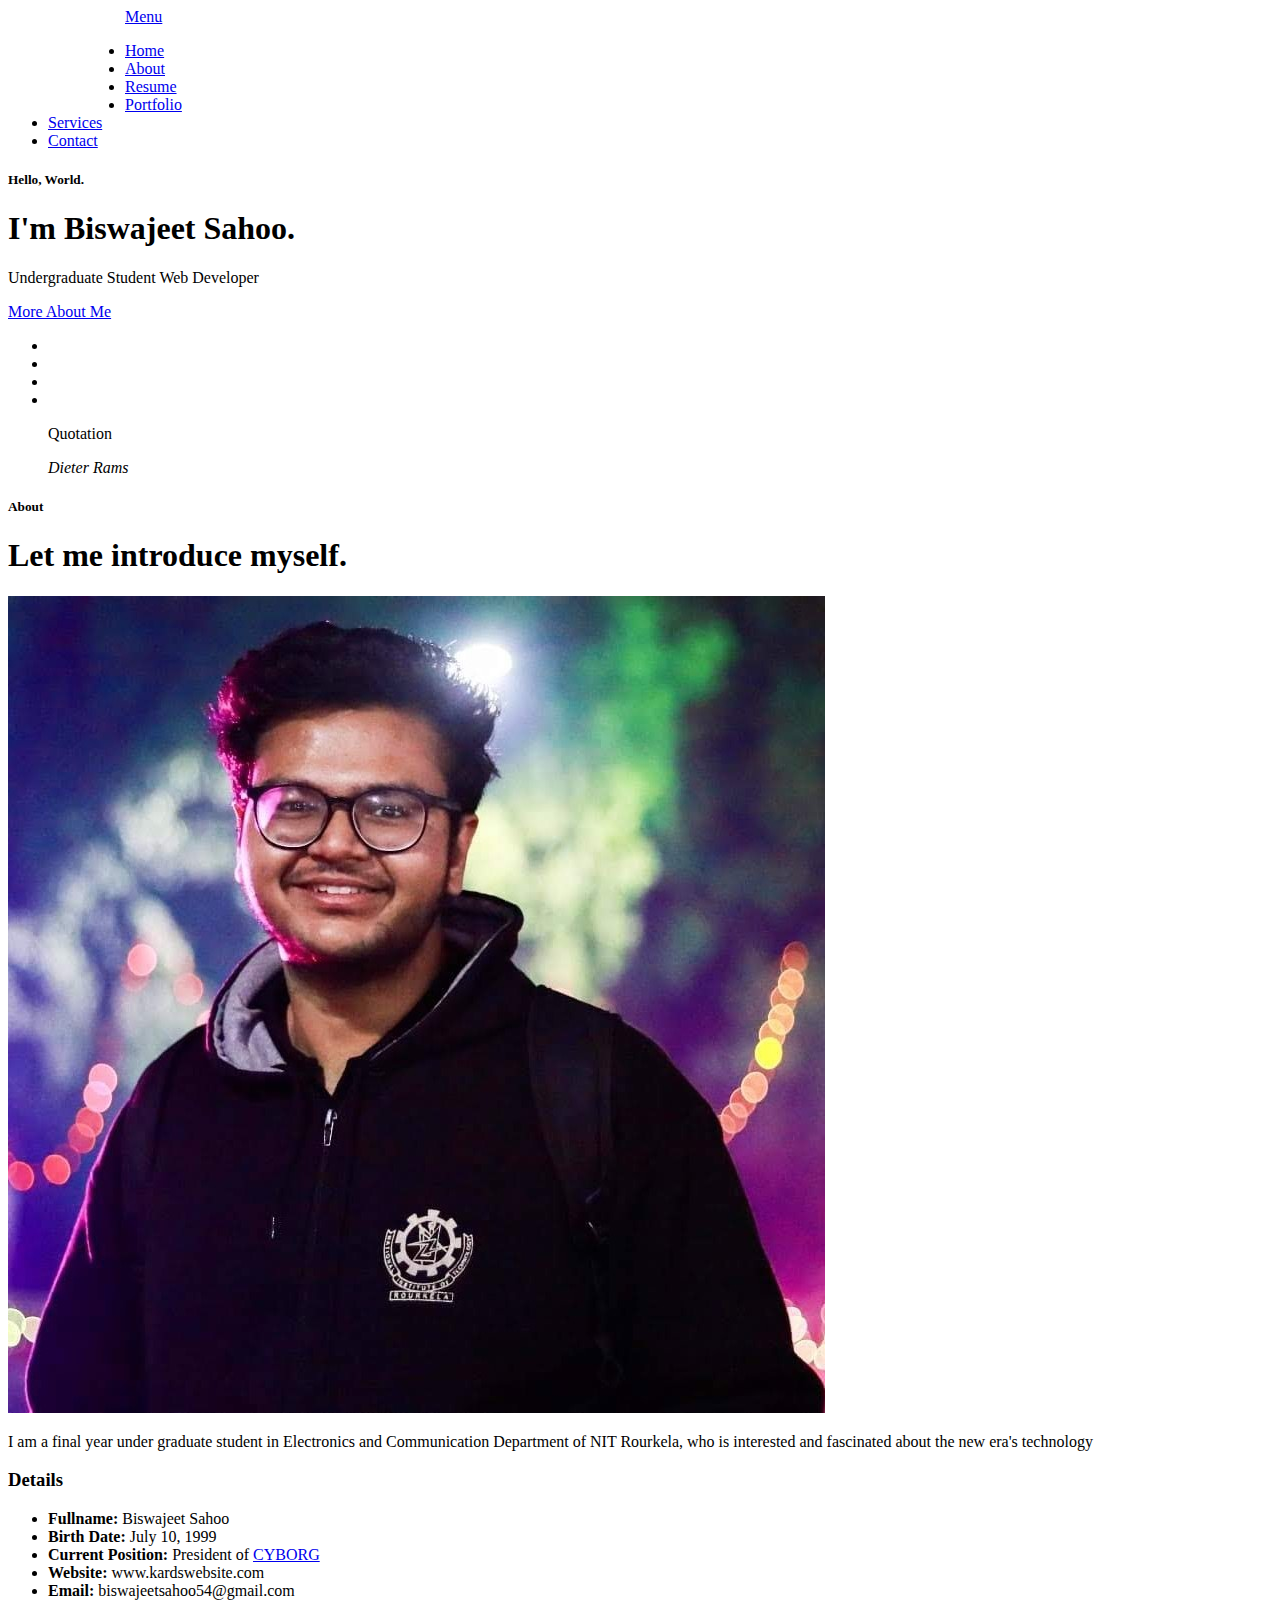
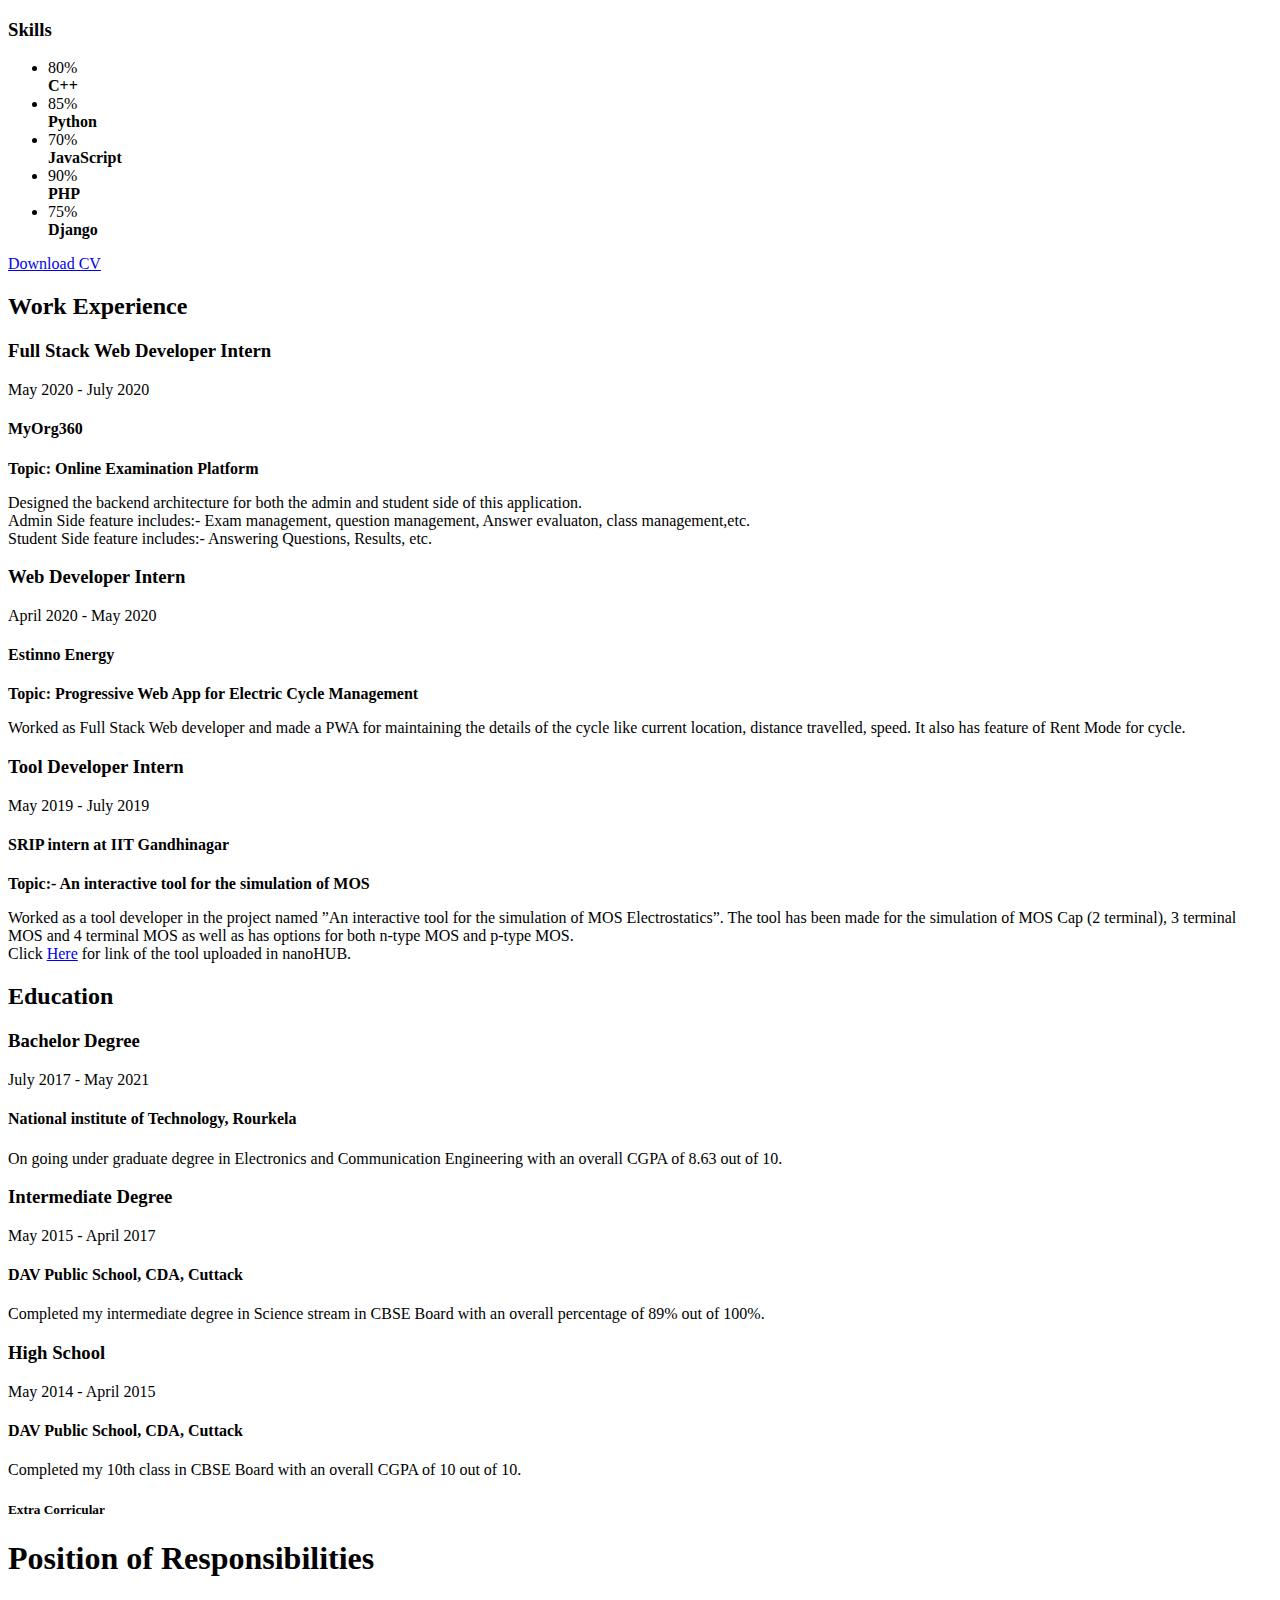
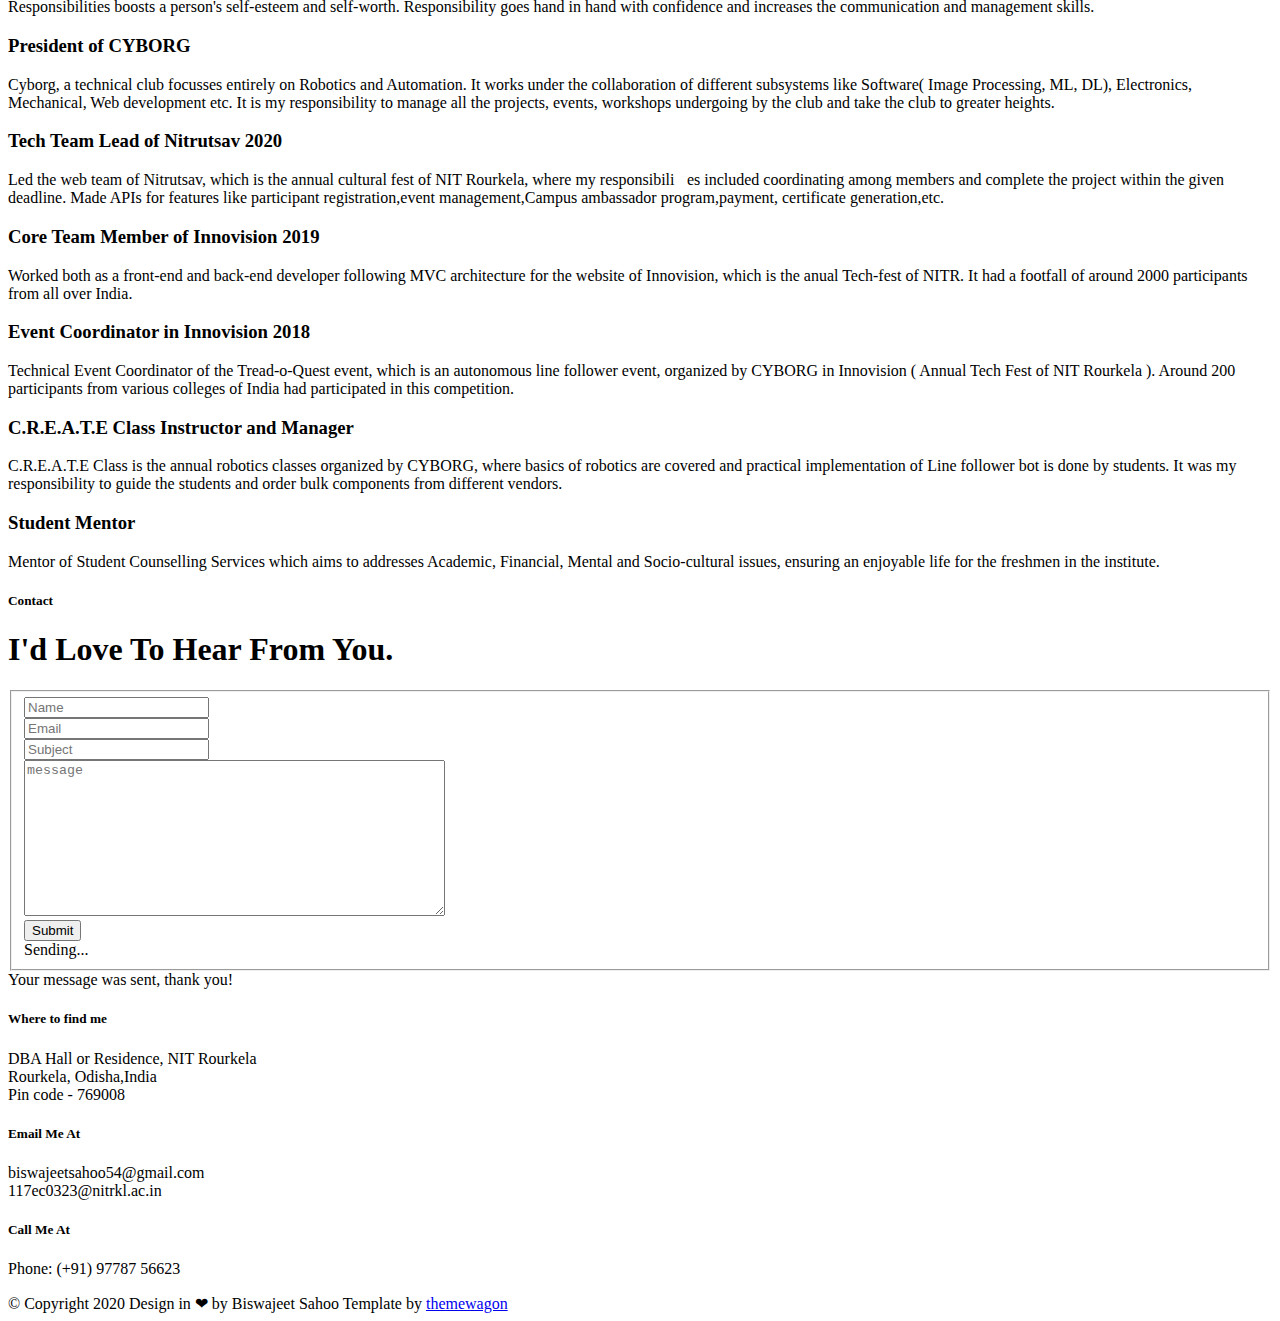
==== index.html @ 1a63cf7f "Merge pull request #1 from 10smruti/master" ====
<!DOCTYPE html>
<!--[if IE 8 ]><html class="no-js oldie ie8" lang="en"> <![endif]-->
<!--[if IE 9 ]><html class="no-js oldie ie9" lang="en"> <![endif]-->
<!--[if (gte IE 9)|!(IE)]><!--><html class="no-js" lang="en"> <!--<![endif]-->
<head>

   <!--- basic page needs
   ================================================== -->
   <meta charset="utf-8">
	<title>Portfolio | Biswajeet Sahoo</title>
	<meta name="description" content="">  
	<meta name="author" content="">

   <!-- mobile specific metas
   ================================================== -->
	<meta name="viewport" content="width=device-width, initial-scale=1, maximum-scale=1">

 	<!-- CSS
   ================================================== -->
   <link rel="stylesheet" href="assets/css/base.css">  
   <link rel="stylesheet" href="assets/css/main.css">
   <link rel="stylesheet" href="assets/css/vendor.css">     

   <!-- script
   ================================================== -->   
	<script src="assets/js/modernizr.js"></script>
	<script src="assets/js/pace.min.js"></script>

   <!-- favicons
	================================================== -->
	<link rel="icon" type="image/png" href="assets/images/icon.png">
	<style type="text/css">
	
	.bg_gif {
		background-image: url(assets/images/bg-gif2.gif)!important;
	}
	
	</style>

</head>

<body id="top">

	<!-- header 
   ================================================== -->
   <header>   	
   	<div class="row">

   		<div class="top-bar">
   			<a class="menu-toggle" href="#"><span>Menu</span></a>

	   		<div style="float: left; margin-left: 21px;
    margin-right: 16px;
    margin-top: 13px;
    position: relative;">
		        <h1> <a href="index.html"  style="color:white">Menu</a></h1>
		      </div>		      

		   	<nav id="main-nav-wrap">
					<ul class="main-navigation">
						<li class="current"><a class="smoothscroll"  href="#intro" title="">Home</a></li>
						<li><a class="smoothscroll"  href="#about" title="">About</a></li>
						<li><a class="smoothscroll"  href="#resume" title="">Resume</a></li>
						<li><a class="smoothscroll"  href="#portfolio" title="">Portfolio</a></li>
						<li><a class="smoothscroll"  href="#services" title="">Services</a></li>					
						<li><a class="smoothscroll"  href="#contact" title="">Contact</a></li>	
					</ul>
				</nav>    		
   		</div> <!-- /top-bar --> 
   		
   	</div> <!-- /row --> 		
   </header> <!-- /header -->

	<!-- intro section
   ================================================== -->
   <section id="intro" class="bg_gif">   

   	<div class="intro-overlay"></div>	

   	<div class="intro-content">
   		<div class="row">

   			<div class="col-twelve">

	   			<h5>Hello, World.</h5>
	   			<h1>I'm Biswajeet Sahoo.</h1>

	   			<p class="intro-position">
	   				<span>Undergraduate Student</span>
	   				<span>Web Developer</span> 
	   			</p>

	   			<a class="button stroke smoothscroll" href="#about" title="">More About Me</a>

	   		</div>  
   			
   		</div>   		 		
   	</div> <!-- /intro-content --> 

   	<ul class="intro-social">        
         <li><a href="#"><i class="fa fa-facebook"></i></a></li>
         <li><a href="#"><i class="fa fa-linkedin"></i></a></li>
         <li><a href="#"><i class="fa fa-github"></i></a></li>
         <li><a href="#"><i class="fa fa-instagram"></i></a></li>
      </ul> <!-- /intro-social -->      	

   </section> <!-- /intro -->


   <!-- about section
   ================================================== -->
   <section id="about">  

	<div class="row section-intro">
		<aside class="pull-quote">
			<div class="col-twelve">
					<blockquote cite="http://where-i-got-my-info-from.com">
						<p>Quotation </p>
						<cite>Dieter Rams</cite>
					</blockquote>
			</div>
		</aside>
	</div>

   	<div class="row section-intro">
   		<div class="col-twelve">

   			<h5>About</h5>
   			<h1>Let me introduce myself.</h1>

   			<div class="intro-info">

   				<img src="assets/images/bislara.jpeg" alt="Profile Picture">

   				<p class="lead">I am a final year under graduate student in Electronics and Communication Department of NIT Rourkela, who is interested and fascinated about the new era's technology</p>
   			</div>   			

   		</div>   		
   	</div> <!-- /section-intro -->

   	<div class="row about-content">

   		<div class="col-six tab-full">

   			<h3>Details</h3>

   			<ul class="info-list">
   				<li>
   					<strong>Fullname:</strong>
   					<span>Biswajeet Sahoo</span>
   				</li>
   				<li>
   					<strong>Birth Date:</strong>
   					<span>July 10, 1999</span>
   				</li>
   				<li>
   					<strong>Current Position:</strong>
   					<span>President of <a href="https://www.cyborg.nitrkl.ac.in">CYBORG</a></span>
   				</li>
   				<li>
   					<strong>Website:</strong>
   					<span>www.kardswebsite.com</span>
   				</li>
   				<li>
   					<strong>Email:</strong>
   					<span>biswajeetsahoo54@gmail.com</span>
   				</li>

   			</ul> <!-- /info-list -->

   		</div>

   		<div class="col-six tab-full">

   			<h3>Skills</h3>
   		
				<ul class="skill-bars">
				   <li>
				   	<div class="progress percent80"><span>80%</span></div>
				   	<strong>C++</strong>
				   </li>
				   <li>
				   	<div class="progress percent85"><span>85%</span></div>
				   	<strong>Python</strong>
				   </li>
				   <li>
				   	<div class="progress percent70"><span>70%</span></div>
				   	<strong>JavaScript</strong>
				   </li>
				   <li>
				   	<div class="progress percent90"><span>90%</span></div>
				   	<strong>PHP</strong>
				   </li>
				   <li>

				   	<div class="progress percent75"><span>75%</span></div>
				   	<strong>Django</strong>
				   </li>
      
				</ul> <!-- /skill-bars -->		

   		</div>

   	</div>

   	<div class="row button-section">
   		<div class="col-twelve">
   			<a href="#" title="Download CV" class="button button-primary">Download CV</a>
   		</div>   		
   	</div>

   </section> <!-- /process-->    


   <!-- resume Section
   ================================================== -->
	<section id="resume" class="grey-section">

	
   	<div class="row resume-timeline">

   		<div class="col-twelve resume-header">

   			<h2>Work Experience</h2>

   		</div> <!-- /resume-header -->

   		<div class="col-twelve">

   			<div class="timeline-wrap">

   				<div class="timeline-block">

	   				<div class="timeline-ico">
	   					<i class="fa fa-graduation-cap"></i>
	   				</div>

	   				<div class="timeline-header">
	   					<h3>Full Stack Web Developer Intern</h3>
	   					<p>May 2020 - July 2020</p>
	   				</div>

	   				<div class="timeline-content">
	   					<h4>MyOrg360</h4>
						<b> Topic: Online Examination Platform </b>
	   					<p>Designed the backend architecture for both the admin and student side of this application. <br>
						   Admin Side feature includes:- Exam management, question management, 
						   Answer evaluaton, class management,etc.<br> 
						   Student Side feature includes:- Answering Questions, Results, etc.</p>
	   				</div>

	   			</div> <!-- /timeline-block -->
				
				<div class="timeline-block">

					<div class="timeline-ico">
						<i class="fa fa-graduation-cap"></i>
					</div>

					<div class="timeline-header">
						<h3>Web Developer Intern</h3>
						<p>April 2020 - May 2020</p>
					</div>

					<div class="timeline-content">
						<h4>Estinno Energy</h4>
					 <b> Topic: Progressive Web App for Electric Cycle Management </b>
						<p>Worked as Full Stack Web developer and made a PWA for maintaining the details of the
							cycle like current location, distance travelled, speed. It also has feature of Rent Mode
							for cycle.</p>
					</div>

				</div> <!-- /timeline-block -->

	   			<div class="timeline-block">

	   				<div class="timeline-ico">
	   					<i class="fa fa-graduation-cap"></i>
	   				</div>

	   				<div class="timeline-header">
	   					<h3>Tool Developer Intern</h3>
	   					<p>May 2019 - July 2019</p>
	   				</div>

	   				<div class="timeline-content">
	   					<h4>SRIP intern at IIT Gandhinagar</h4>
	   					<b> Topic:- An interactive tool for the simulation of MOS</b>
						<p>
							Worked as a tool developer in the project named ”An interactive tool for the simulation of MOS Electrostatics”. 
							The tool has been made for the simulation of MOS Cap (2 terminal), 3 terminal MOS and 4 terminal MOS
							as well as has options for both n-type MOS and p-type MOS.<br>
							Click <a href="https://nanohub.org/tools/mos">Here</a> for link of the tool uploaded in nanoHUB.

						</p>
	   				</div>

				   </div> <!-- /timeline-block -->
				   
   			</div> <!-- /timeline-wrap -->   			

   		</div> <!-- /col-twelve -->
   		
   	</div> <!-- /resume-timeline -->
   	
   	<div class="row resume-timeline">

   		<div class="col-twelve resume-header">

   			<h2>Education</h2>

   		</div> <!-- /resume-header -->

   		<div class="col-twelve">

   			<div class="timeline-wrap">

	   			<div class="timeline-block">

	   				<div class="timeline-ico">
	   					<i class="fa fa-briefcase"></i>
	   				</div>

	   				<div class="timeline-header">
	   					<h3>Bachelor Degree</h3>
	   					<p>July 2017 - May 2021</p>
	   				</div>

	   				<div class="timeline-content">
	   					<h4>National institute of Technology, Rourkela</h4> 
	   					<p>On going under graduate degree in Electronics and Communication Engineering with an overall CGPA of 8.63 out of 10.</p>
	   				</div>

	   			</div> <!-- /timeline-block -->

	   			<div class="timeline-block">

	   				<div class="timeline-ico">
	   					<i class="fa fa-briefcase"></i>
	   				</div>

	   				<div class="timeline-header">
	   					<h3>Intermediate Degree</h3>
	   					<p>May 2015 - April 2017</p>
	   				</div>

	   				<div class="timeline-content">
	   					<h4>DAV Public School, CDA, Cuttack</h4>
	   					<p>Completed my intermediate degree in Science stream in CBSE Board with an overall percentage of 89% out of 100%.</p>
	   				</div>

	   			</div> <!-- /timeline-block -->

	   			<div class="timeline-block">

	   				<div class="timeline-ico">
	   					<i class="fa fa-briefcase"></i>
	   				</div>

	   				<div class="timeline-header">
	   					<h3>High School</h3>
	   					<p>May 2014 - April 2015</p>
	   				</div>

	   				<div class="timeline-content">
	   					<h4>DAV Public School, CDA, Cuttack</h4>
	   					<p>Completed my 10th class in CBSE Board with an overall CGPA of 10 out of 10.</p>
	   				</div>

	   			</div> <!-- /timeline-block -->

   			</div> <!-- /timeline-wrap -->   			

   		</div> <!-- /col-twelve -->
   		
   	</div> <!-- /resume-timeline -->
		
	</section> <!-- /features -->


	<!-- Portfolio Section
   ================================================== -->
	<!-- <section id="portfolio"> -->

		<!-- <div class="row section-intro">
   		<div class="col-twelve">

   			<h5>Portfolio</h5>
   			<h1>Check Out Some of My Works.</h1>

   			<p class="lead">Lorem ipsum Do commodo in proident enim in dolor cupidatat adipisicing dolore officia nisi aliqua incididunt Ut veniam lorem ipsum Consectetur ut in in eu do.</p>

   		</div>   		
		</div> 
			-->
			
   	<!-- <div class="row portfolio-content">

   		<div class="col-twelve">

   			 <div id="folio-wrapper" class="block-1-2 block-mob-full stack">

	         	<div class="bgrid folio-item">
	               <div class="item-wrap">
	               	<img src="assets/images/portfolio/liberty.jpg" alt="Liberty">
	                  <a href="#modal-01" class="overlay">	                  	           
	                     <div class="folio-item-table">
	                     	<div class="folio-item-cell">
		     					       <h3 class="folio-title">Liberty</h3>	     					    
		     					    	 <span class="folio-types">
		     					       	  Graphic Design
		     					       </span>
		     					   </div>	                      	
	                     </div>                    
	                  </a>
	               </div>	               
	        		</div>

	        		<div class="bgrid folio-item">
	               <div class="item-wrap">
	               	<img src="assets/images/portfolio/shutterbug.jpg" alt="Shutterbug">
	               	<a href="#modal-02" class="overlay">              		                  
	                     <div class="folio-item-table">
	                     	<div class="folio-item-cell">
	                     		<h3 class="folio-title">Shutterbug</h3>	     					    
		     					    	<span class="folio-types">
		     					       	  Web Design
		     					      </span>		     		
		     					   </div> 	                      	
	                     </div>                    
	                  </a>
	               </div>
	        		</div> 
	            <div class="bgrid folio-item">
	               <div class="item-wrap">
	               	<img src="assets/images/portfolio/clouds.jpg"alt="Clouds">
	                  <a href="#modal-03" class="overlay">             		                  
	                     <div class="folio-item-table">
	                     	<div class="folio-item-cell">
	                     		<h3 class="folio-title">Clouds</h3>	     					    
		     					    	<span class="folio-types">
		     					       	  Web Design
		     					      </span>		     		
		     					   </div> 	                      	
	                     </div>                    
	                  </a>
	               </div>
	        		</div> 
	            <div class="bgrid folio-item">
	               <div class="item-wrap">
	               	<img src="assets/images/portfolio/beetle.jpg" alt="Beetle">
	                  <a href="#modal-04" class="overlay">                  	                 
	                     <div class="folio-item-table">
	                     	<div class="folio-item-cell">
	                     		<h3 class="folio-title">Beetle</h3>	     					    
		     					    	<span class="folio-types">
		     					       	  Branding
		     					      </span>		     		
		     					   </div>  	                      	
	                     </div>                    
	                  </a>
	               </div>
	        		</div> 
	        		<div class="bgrid folio-item">
	               <div class="item-wrap">
	               	<img src="assets/images/portfolio/lighthouse.jpg" alt="Lighthouse">
	                  <a href="#modal-05" class="overlay">             		                  
	                     <div class="folio-item-table">
	                     	<div class="folio-item-cell">
	                     		<h3 class="folio-title">Lighthouse</h3>	     					    
		     					    	<span class="folio-types">
		     					       	  Web Development
		     					      </span>		     		
		     					   </div> 	                      	
	                     </div>                    
	                  </a>
	               </div>
					</div> 
					
	            <div class="bgrid folio-item">
	               <div class="item-wrap">
	               	<img src="assets/images/portfolio/salad.jpg" alt="Salad">
	                  <a href="#modal-06" class="overlay">
	                     <div class="folio-item-table">
	                     	<div class="folio-item-cell">
	                     		<h3 class="folio-title">Salad</h3>	     					    
		     					    	<span class="folio-types">
		     					       	  Branding
		     					      </span>		     		
		     					   </div>	                      	
	                     </div>                    
	                  </a>
	               </div>
	        		</div> 

					<div id="modal-01" class="popup-modal slider mfp-hide">	

				     	<div class="media">
				     		<img src="assets/images/portfolio/modals/m-liberty.jpg" alt="" />
				     	</div>      	

					   <div class="description-box">
					      <h4>Liberty</h4>		      
					      <p>Proin gravida nibh vel velit auctor aliquet. Aenean sollicitudin, lorem quis bibendum auctor, nisi elit consequat ipsum, nec sagittis sem nibh id elit.</p>

					      <div class="categories">Web Development</div>			               
					   </div>

			         <div class="link-box">
			            <a href="http://www.behance.net">Details</a>
					      <a href="#" class="popup-modal-dismiss">Close</a>
			         </div>		      

				   </div>

				   <div id="modal-02" class="popup-modal slider mfp-hide">	

				     	<div class="media">
				     		<img src="assets/images/portfolio/modals/m-shutterbug.jpg" alt="" />
				     	</div>      	

					   <div class="description-box">
					      <h4>Shutterbug</h4>		      
					      <p>Proin gravida nibh vel velit auctor aliquet. Aenean sollicitudin, lorem quis bibendum auctor, nisi elit consequat ipsum, nec sagittis sem nibh id elit.</p>

					      <div class="categories">Web Design</div>			               
					   </div>

			         <div class="link-box">
			            <a href="http://www.behance.net">Details</a>
					      <a href="#" class="popup-modal-dismiss">Close</a>
			         </div>		      

				   </div> 
				   <div id="modal-03" class="popup-modal slider mfp-hide">	

				     	<div class="media">
				     		<img src="assets/images/portfolio/modals/m-clouds.jpg" alt="" />
				     	</div>      	

					   <div class="description-box">
					      <h4>Clouds</h4>		      
					      <p>Proin gravida nibh vel velit auctor aliquet. Aenean sollicitudin, lorem quis bibendum auctor, nisi elit consequat ipsum, nec sagittis sem nibh id elit.</p>

					      <div class="categories">Web Design</div>			               
					   </div>

			         <div class="link-box">
			            <a href="http://www.behance.net">Details</a>
					      <a href="#" class="popup-modal-dismiss">Close</a>
			         </div>		      

				   </div> 
				   <div id="modal-04" class="popup-modal slider mfp-hide">	

				     	<div class="media">
				     		<img src="assets/images/portfolio/modals/m-beetle.jpg" alt="" />
				     	</div>      	

					   <div class="description-box">
					      <h4>Beetle</h4>		      
					      <p>Proin gravida nibh vel velit auctor aliquet. Aenean sollicitudin, lorem quis bibendum auctor, nisi elit consequat ipsum, nec sagittis sem nibh id elit.</p>

					      <div class="categories">Branding</div>			               
					   </div>

			         <div class="link-box">
			            <a href="http://www.behance.net">Details</a>
					      <a href="#" class="popup-modal-dismiss">Close</a>
			         </div>		      

				   </div> 
				   <div id="modal-05" class="popup-modal slider mfp-hide">	

				     	<div class="media">
				     		<img src="assets/images/portfolio/modals/m-lighthouse.jpg" alt="" />
				     	</div>      	

					   <div class="description-box">
					      <h4>Lighthouse</h4>		      
					      <p>Proin gravida nibh vel velit auctor aliquet. Aenean sollicitudin, lorem quis bibendum auctor, nisi elit consequat ipsum, nec sagittis sem nibh id elit.</p>

					      <div class="categories">Web Development</div>			               
					   </div>

			         <div class="link-box">
			            <a href="http://www.behance.net">Details</a>
					      <a href="#" class="popup-modal-dismiss">Close</a>
			         </div>		      

				   </div> 
				   <div id="modal-06" class="popup-modal slider mfp-hide">	

				     	<div class="media">
				     		<img src="assets/images/portfolio/modals/m-salad.jpg" alt="" />
				     	</div>      	

					   <div class="description-box">
					      <h4>Salad</h4>		      
					      <p>Proin gravida nibh vel velit auctor aliquet. Aenean sollicitudin, lorem quis bibendum auctor, nisi elit consequat ipsum, nec sagittis sem nibh id elit.</p>

					      <div class="categories">Branding</div>			               
					   </div>

			         <div class="link-box">
			            <a href="http://www.behance.net">Details</a>
					      <a href="#" class="popup-modal-dismiss">Close</a>
			         </div>		      

				   </div> 


	         </div>

   		</div>  

	</div> 	 -->
	<!-- </section>  -->

	
	<!-- services Section
   ================================================== -->
	<section id="services">

		<div class="overlay"></div>

		<div class="row section-intro">
   		<div class="col-twelve">

   			<h5>Extra Corricular</h5>
   			<h1>Position of Responsibilities</h1>

   			<p class="lead">Responsibilities boosts a person's self-esteem and self-worth. Responsibility goes hand in hand with confidence and increases the communication and management skills.</p>

   		</div>   		
   	</div> <!-- /section-intro -->

   	<div class="row services-content">

   		<div id="owl-slider" class="owl-carousel services-list">

	      	<div class="service">	

	      		<!-- <span class="icon"><i class="icon-earth"></i></span>             -->

	            <div class="service-content">	

	            	 <h3>President of CYBORG </h3>

		            <p class="desc">Cyborg, a technical club focusses entirely on Robotics and Automation. 
						It works under the collaboration of different subsystems like Software( Image Processing, ML, DL), 
						Electronics, Mechanical, Web development etc.
						It is my responsibility to manage all the projects, events, workshops undergoing by the club and take the club to greater heights.
	         		</p>
	         		
	         	</div> 	         	 

				</div> <!-- /service -->

				<div class="service">	

					<!-- <span class="icon"><i class="icon-window"></i></span>                           -->

	            <div class="service-content">	

	            	<h3>Tech Team Lead of Nitrutsav 2020</h3>  

		            <p class="desc">Led the web team of Nitrutsav, which is the annual cultural fest of NIT Rourkela, where my responsibili􀆟es included
						coordinating among members and complete the project within the given deadline.
						Made APIs for features like participant registration,event management,Campus ambassador program,payment,
						certificate generation,etc.
	         		</p>

	            </div>	                          

			   </div> <!-- /service -->

			   <div class="service">

			   	<!-- <span class="icon"><i class="icon-paint-brush"></i></span>		             -->

	            <div class="service-content">

	            	<h3>Core Team Member of Innovision 2019</h3>

		            <p class="desc">Worked both as a front-end and back-end developer following MVC architecture
						for the website of Innovision, which is the anual Tech-fest of NITR. 
						It had a footfall of around 2000 participants from all over India.

					</p> 
	            </div> 	            	               

			   </div> <!-- /service -->

				<div class="service">

					<!-- <span class="icon"><i class="icon-toggles"></i></span>	               -->

	            <div class="service-content">

	            	<h3>Event Coordinator in Innovision 2018</h3>

		            <p class="desc">
						Technical Event Coordinator of the Tread-o-Quest event, which is an autonomous line follower event,
						 organized by CYBORG in Innovision ( Annual Tech Fest of NIT Rourkela ).
						 Around 200 participants from various colleges of India had participated in this competition.
	         		</p> 
	         		
	            </div>                

				</div> <!-- /service -->

			   <div class="service">

			   	<!-- <span class="icon"><i class="icon-image"></i></span>	             -->

	            <div class="service-content">

	            	<h3>C.R.E.A.T.E Class Instructor and Manager</h3>

		            <p class="desc">
						C.R.E.A.T.E Class is the annual robotics classes organized by CYBORG, where basics of robotics are
						covered and practical implementation of Line follower bot is done by students. 
						It was my responsibility to guide the students and order bulk components from different vendors.
					</p> 

	            </div>	               

			   </div> <!-- /service -->

			   <div class="service">

			   	<!-- <span class="icon"><i class="icon-chat"></i></span>	   	            -->

	            <div class="service-content">

	            	 <h3>Student Mentor</h3>

		            <p class="desc">
						Mentor of Student Counselling Services which aims to addresses Academic, Financial, Mental and Socio-cultural
						issues, ensuring an enjoyable life for the freshmen in the institute.
					</p> 
	        			
	            </div>	               

			   </div> <!-- /service -->

	      </div> <!-- /services-list -->
   		
   	</div> <!-- /services-content -->
		
	</section> <!-- /services -->	

	
   <!-- contact
   ================================================== -->
	<section id="contact">

		<div class="row section-intro">
   		<div class="col-twelve">

   			<h5>Contact</h5>
   			<h1>I'd Love To Hear From You.</h1>

   		</div> 
   	</div> <!-- /section-intro -->

   	<div class="row contact-form">

   		<div class="col-twelve">

            <!-- form -->
            <form name="contactForm" id="contactForm" method="post" action="">
      			<fieldset>

                  <div class="form-field">
 						   <input name="contactName" type="text" id="contactName" placeholder="Name" value="" minlength="2" required="">
                  </div>
                  <div class="form-field">
	      			   <input name="contactEmail" type="email" id="contactEmail" placeholder="Email" value="" required="">
	               </div>
                  <div class="form-field">
	     				   <input name="contactSubject" type="text" id="contactSubject" placeholder="Subject" value="">
	               </div>                       
                  <div class="form-field">
	                 	<textarea name="contactMessage" id="contactMessage" placeholder="message" rows="10" cols="50" required=""></textarea>
	               </div>                      
                 <div class="form-field">
                     <button class="submitform">Submit</button>
                     <div id="submit-loader">
                        <div class="text-loader">Sending...</div>                             
       				      <div class="s-loader">
								  	<div class="bounce1"></div>
								  	<div class="bounce2"></div>
								  	<div class="bounce3"></div>
								</div>
							</div>
                  </div>

      			</fieldset>
      		</form> <!-- Form End -->

            <!-- contact-warning -->
            <div id="message-warning">            	
            </div>            
            <!-- contact-success -->
      		<div id="message-success">
               <i class="fa fa-check"></i>Your message was sent, thank you!<br>
      		</div>

         </div> <!-- /col-twelve -->
   		
   	</div> <!-- /contact-form -->

   	<div class="row contact-info">

   		<div class="col-four tab-full">

   			<div class="icon">
   				<i class="icon-pin"></i>
   			</div>

   			<h5>Where to find me</h5>

   			<p>
            DBA Hall or Residence, NIT Rourkela<br>
			Rourkela, Odisha,India <br>
			Pin code - 769008
            </p>

   		</div>

   		<div class="col-four tab-full collapse">

   			<div class="icon">
   				<i class="icon-mail"></i>
   			</div>

   			<h5>Email Me At</h5>

   			<p>biswajeetsahoo54@gmail.com<br>
			   	117ec0323@nitrkl.ac.in			     
			   </p>

   		</div>

   		<div class="col-four tab-full">

   			<div class="icon">
   				<i class="icon-phone"></i>
   			</div>

   			<h5>Call Me At</h5>

   			<p>Phone: (+91) 97787 56623<br>
			   </p>

   		</div>
   		
   	</div> <!-- /contact-info -->
		
	</section> <!-- /contact -->


   <!-- footer
   ================================================== -->

   <footer>
     	<div class="row">

      	<div class="col-twelve">
	      	<div class="copyright">
		        	<span>© Copyright 2020 </span> 
		        	<span>Design in ❤ by Biswajeet Sahoo</a></span> 
		        	<span>Template by <a href="https://themewagon.com/">themewagon</a></span>	         	
		         </div>		                  
	      	</div>

	      	<div id="go-top">
		         <a class="smoothscroll" title="Back to Top" href="#top"><i class="fa fa-long-arrow-up"></i></a>
		      </div>

      	</div> <!-- /row -->     	
   </footer>  

   <div id="preloader"> 
    	<div id="loader"></div>
   </div> 

   <!-- Java Script
   ================================================== --> 
   <script src="assets/js/jquery-2.1.3.min.js"></script>
   <script src="assets/js/plugins.js"></script>
   <script src="assets/js/main.js"></script>

</body>

</html>
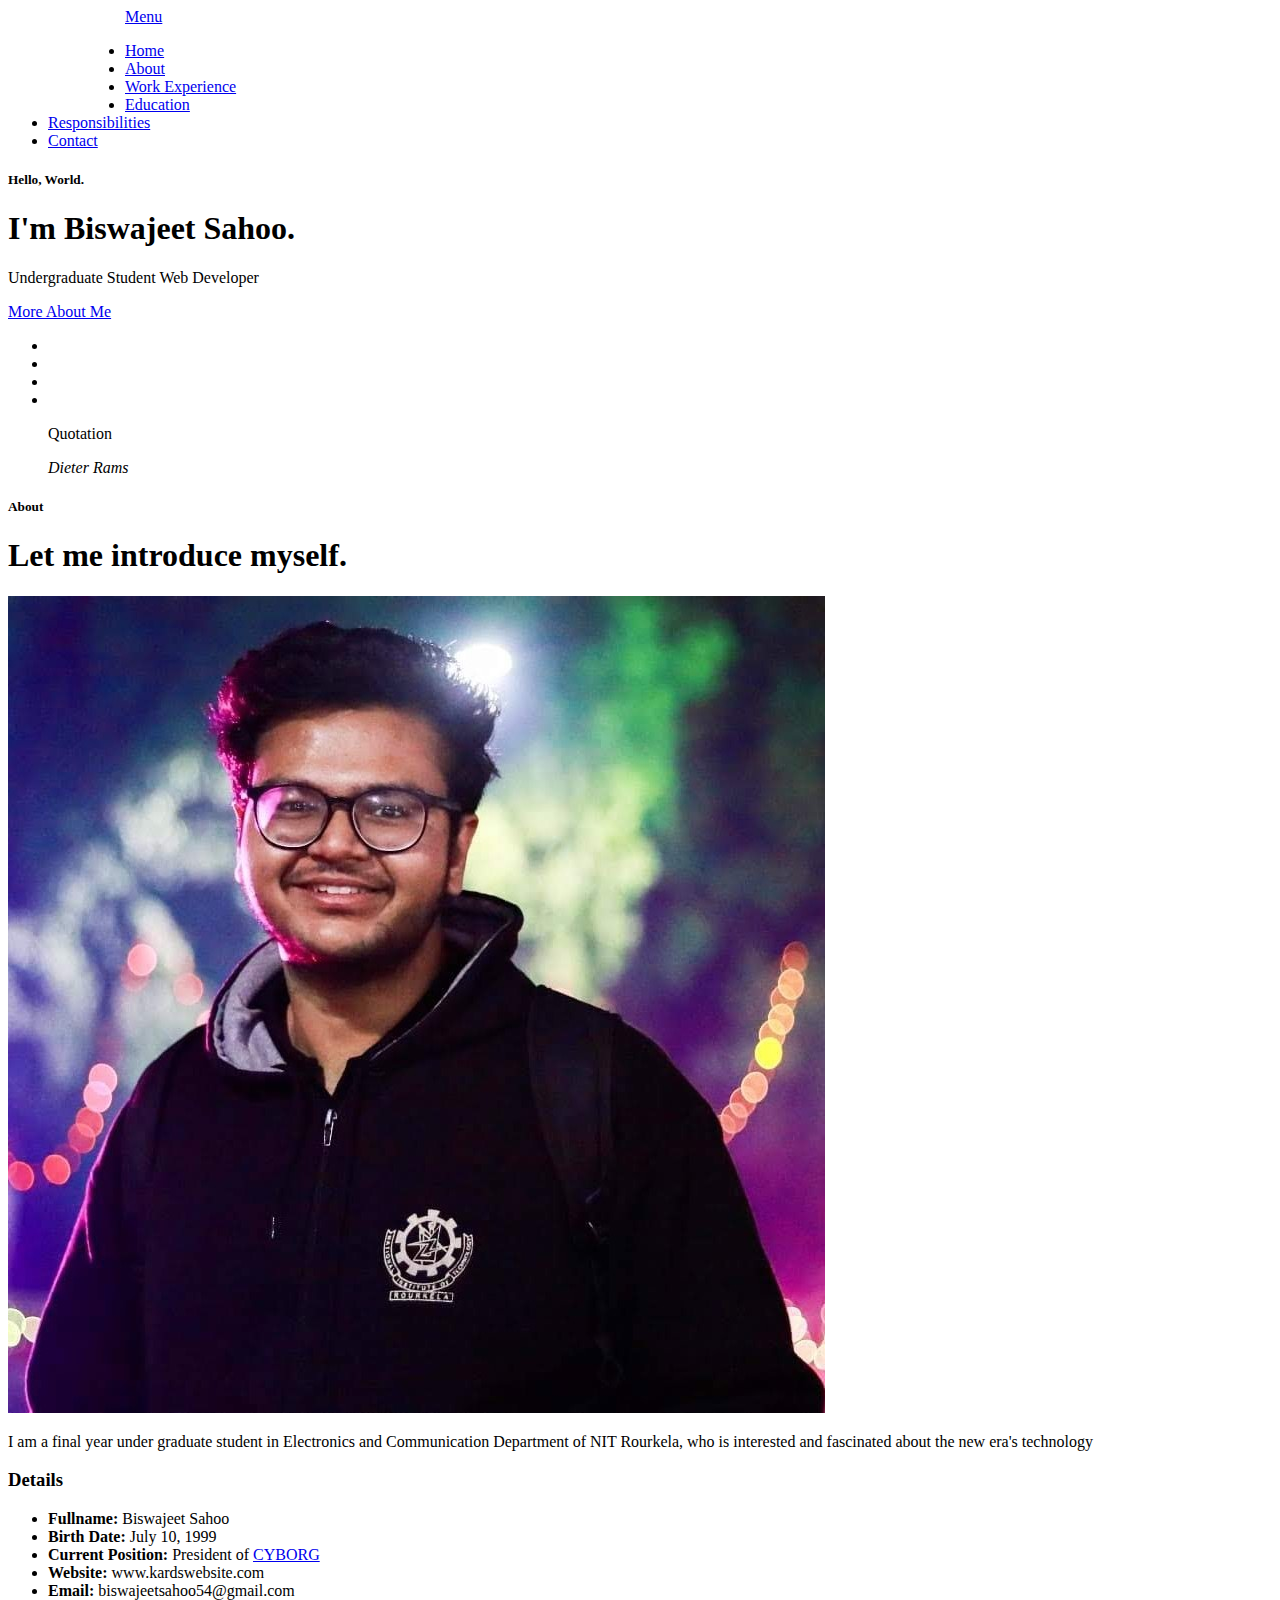
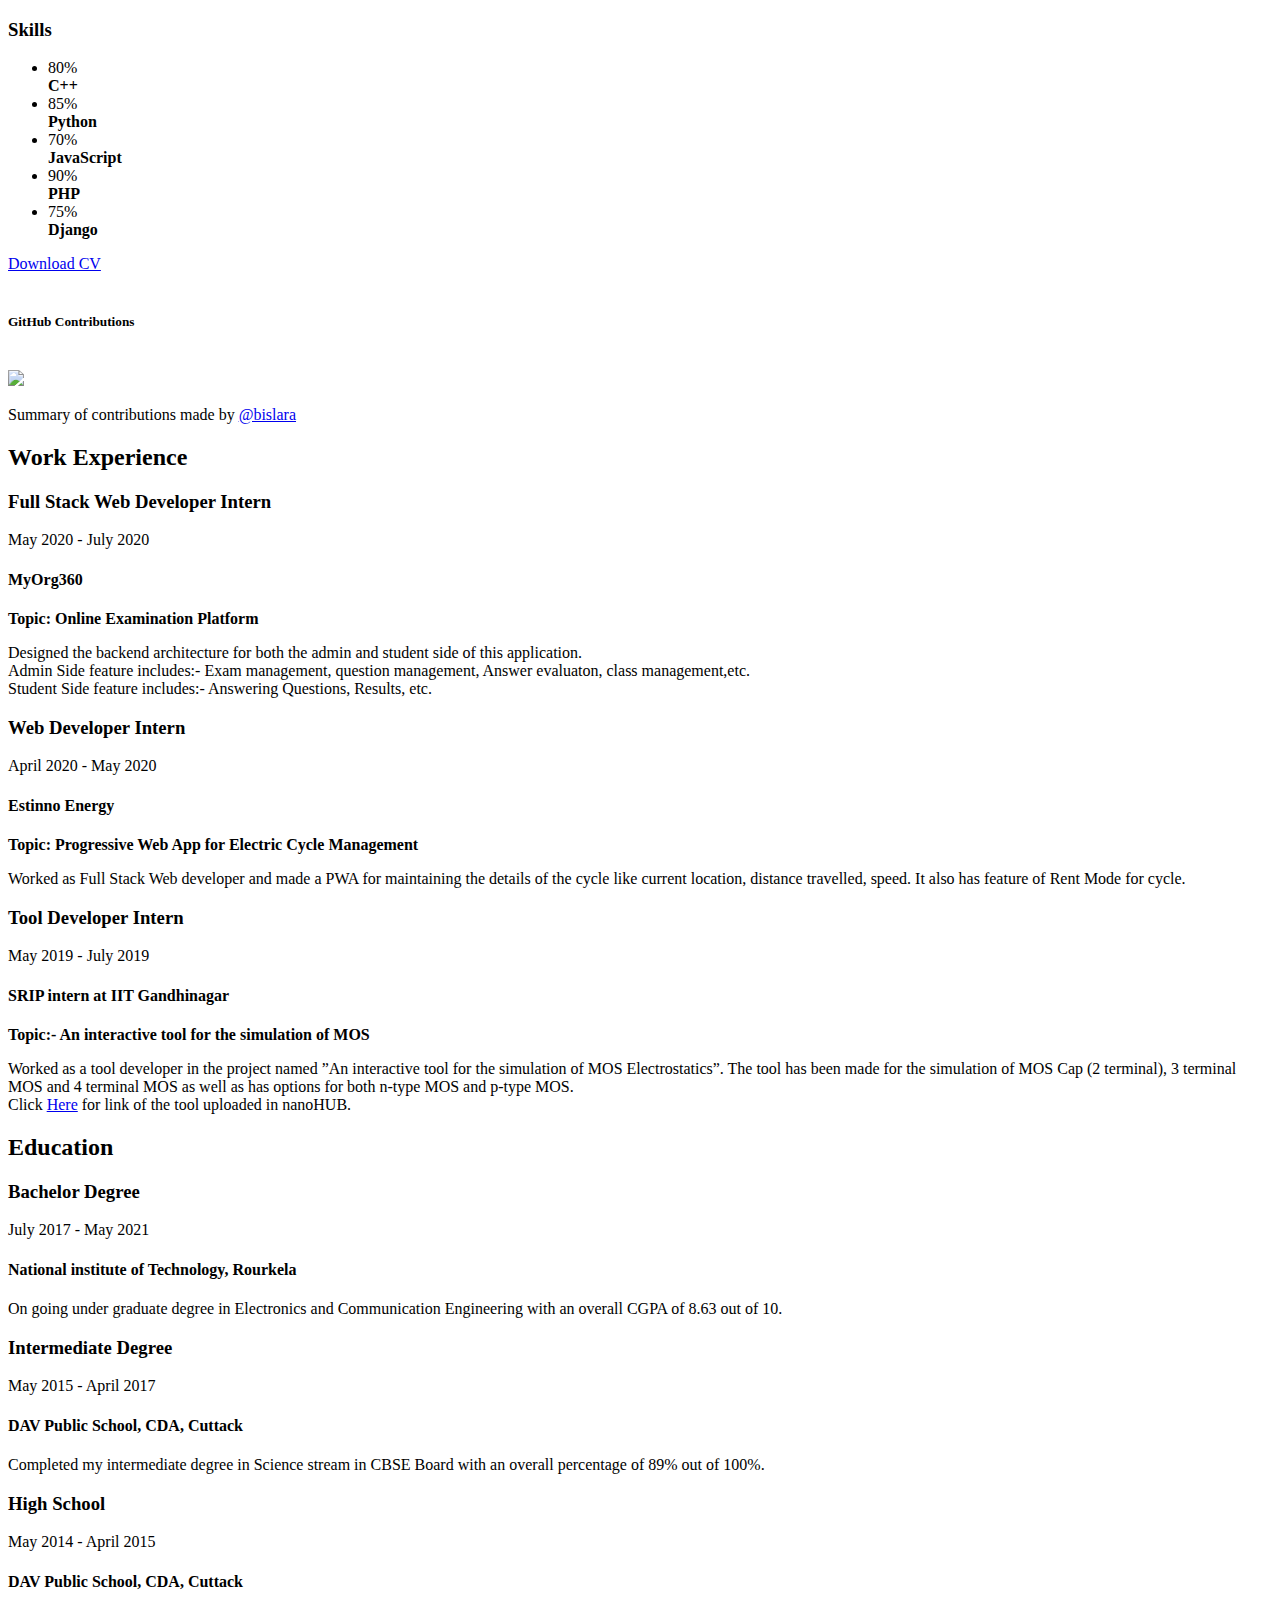
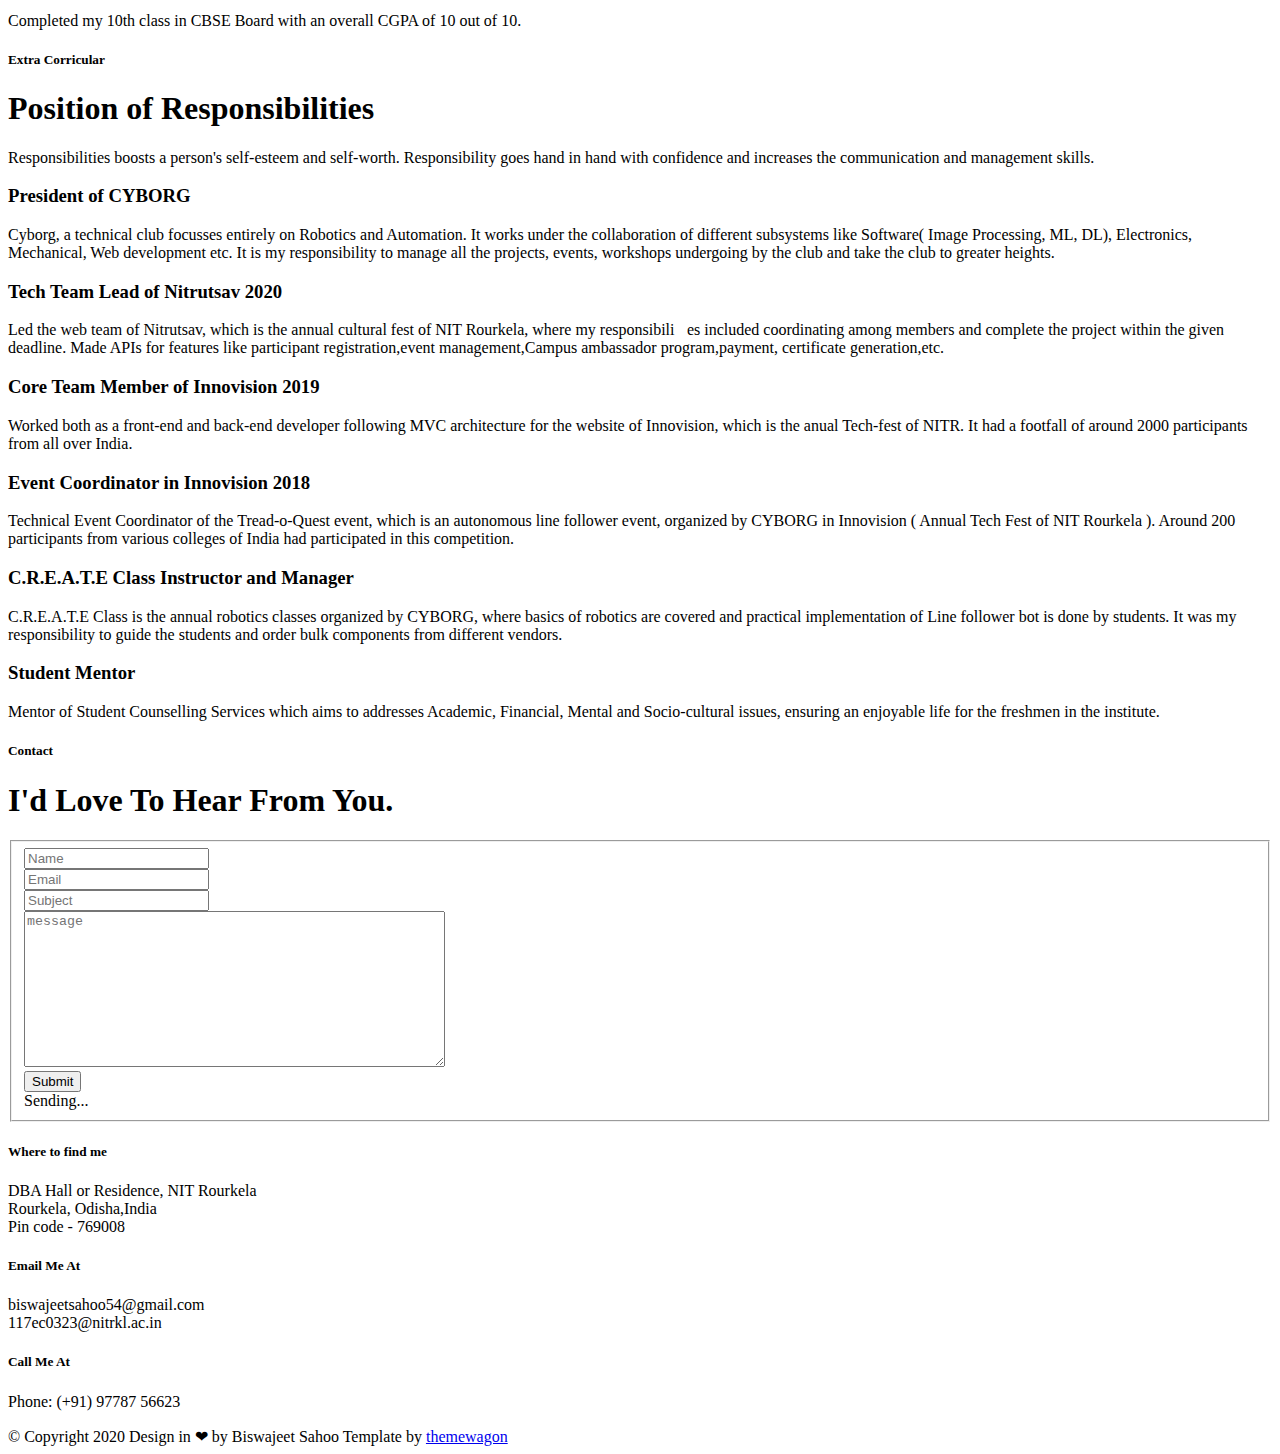
==== commit d0d4a3e9: "github chart and dynamic form" ====
--- a/index.html
+++ b/index.html
@@ -60,9 +60,9 @@
 					<ul class="main-navigation">
 						<li class="current"><a class="smoothscroll"  href="#intro" title="">Home</a></li>
 						<li><a class="smoothscroll"  href="#about" title="">About</a></li>
-						<li><a class="smoothscroll"  href="#resume" title="">Resume</a></li>
-						<li><a class="smoothscroll"  href="#portfolio" title="">Portfolio</a></li>
-						<li><a class="smoothscroll"  href="#services" title="">Services</a></li>					
+						<li><a class="smoothscroll"  href="#resume" title="">Work Experience</a></li>
+						<li><a class="smoothscroll"  href="#education" title="">Education</a></li>
+						<li><a class="smoothscroll"  href="#services" title="">Responsibilities</a></li>					
 						<li><a class="smoothscroll"  href="#contact" title="">Contact</a></li>	
 					</ul>
 				</nav>    		
@@ -199,16 +199,28 @@
       
 				</ul> <!-- /skill-bars -->		
 
-   		</div>
-
+   		</div>				
    	</div>
 
    	<div class="row button-section">
    		<div class="col-twelve">
    			<a href="#" title="Download CV" class="button button-primary">Download CV</a>
-   		</div>   		
-   	</div>
-
+		   </div>   	
+	</div>
+	
+	<br>
+
+	<div class="row section-intro">
+		<h5>GitHub Contributions</h5><br>
+	
+		
+		<img src="https://grass-graph.moshimo.works/images/bislara.png"> 
+		
+		<p>Summary of contributions made by <a href="https://www.github.com/bislara">@bislara</a></p>
+	</div>
+	  
+	
+	  
    </section> <!-- /process-->    
 
 
@@ -303,7 +315,7 @@
    		
    	</div> <!-- /resume-timeline -->
    	
-   	<div class="row resume-timeline">
+   	<div class="row resume-timeline" id="education">
 
    		<div class="col-twelve resume-header">
 
@@ -624,141 +636,141 @@
 
 		<div class="overlay"></div>
 
+			<div class="row section-intro">
+				<div class="col-twelve">
+
+					<h5>Extra Corricular</h5>
+					<h1>Position of Responsibilities</h1>
+
+					<p class="lead">Responsibilities boosts a person's self-esteem and self-worth. Responsibility goes hand in hand with confidence and increases the communication and management skills.</p>
+
+				</div>   		
+			</div> <!-- /section-intro -->
+
+			<div class="row services-content">
+
+				<div id="owl-slider" class="owl-carousel services-list">
+
+					<div class="service">	
+
+						<!-- <span class="icon"><i class="icon-earth"></i></span>             -->
+
+						<div class="service-content">	
+
+							<h3>President of CYBORG </h3>
+
+							<p class="desc">Cyborg, a technical club focusses entirely on Robotics and Automation. 
+								It works under the collaboration of different subsystems like Software( Image Processing, ML, DL), 
+								Electronics, Mechanical, Web development etc.
+								It is my responsibility to manage all the projects, events, workshops undergoing by the club and take the club to greater heights.
+							</p>
+							
+						</div> 	         	 
+
+						</div> <!-- /service -->
+
+						<div class="service">	
+
+							<!-- <span class="icon"><i class="icon-window"></i></span>                           -->
+
+						<div class="service-content">	
+
+							<h3>Tech Team Lead of Nitrutsav 2020</h3>  
+
+							<p class="desc">Led the web team of Nitrutsav, which is the annual cultural fest of NIT Rourkela, where my responsibili􀆟es included
+								coordinating among members and complete the project within the given deadline.
+								Made APIs for features like participant registration,event management,Campus ambassador program,payment,
+								certificate generation,etc.
+							</p>
+
+						</div>	                          
+
+					</div> <!-- /service -->
+
+					<div class="service">
+
+						<!-- <span class="icon"><i class="icon-paint-brush"></i></span>		             -->
+
+						<div class="service-content">
+
+							<h3>Core Team Member of Innovision 2019</h3>
+
+							<p class="desc">Worked both as a front-end and back-end developer following MVC architecture
+								for the website of Innovision, which is the anual Tech-fest of NITR. 
+								It had a footfall of around 2000 participants from all over India.
+
+							</p> 
+						</div> 	            	               
+
+					</div> <!-- /service -->
+
+						<div class="service">
+
+							<!-- <span class="icon"><i class="icon-toggles"></i></span>	               -->
+
+						<div class="service-content">
+
+							<h3>Event Coordinator in Innovision 2018</h3>
+
+							<p class="desc">
+								Technical Event Coordinator of the Tread-o-Quest event, which is an autonomous line follower event,
+								organized by CYBORG in Innovision ( Annual Tech Fest of NIT Rourkela ).
+								Around 200 participants from various colleges of India had participated in this competition.
+							</p> 
+							
+						</div>                
+
+						</div> <!-- /service -->
+
+					<div class="service">
+
+						<!-- <span class="icon"><i class="icon-image"></i></span>	             -->
+
+						<div class="service-content">
+
+							<h3>C.R.E.A.T.E Class Instructor and Manager</h3>
+
+							<p class="desc">
+								C.R.E.A.T.E Class is the annual robotics classes organized by CYBORG, where basics of robotics are
+								covered and practical implementation of Line follower bot is done by students. 
+								It was my responsibility to guide the students and order bulk components from different vendors.
+							</p> 
+
+						</div>	               
+
+					</div> <!-- /service -->
+
+					<div class="service">
+
+						<!-- <span class="icon"><i class="icon-chat"></i></span>	   	            -->
+
+						<div class="service-content">
+
+							<h3>Student Mentor</h3>
+
+							<p class="desc">
+								Mentor of Student Counselling Services which aims to addresses Academic, Financial, Mental and Socio-cultural
+								issues, ensuring an enjoyable life for the freshmen in the institute.
+							</p> 
+								
+						</div>	               
+
+					</div> <!-- /service -->
+
+				</div> <!-- /services-list -->
+			
+	   	</div> <!-- /services-content -->
+		
+	</section> <!-- /services -->	
+	
+	
+   <!-- contact
+   ================================================== -->
+	<section id="contact">
+
 		<div class="row section-intro">
    		<div class="col-twelve">
 
-   			<h5>Extra Corricular</h5>
-   			<h1>Position of Responsibilities</h1>
-
-   			<p class="lead">Responsibilities boosts a person's self-esteem and self-worth. Responsibility goes hand in hand with confidence and increases the communication and management skills.</p>
-
-   		</div>   		
-   	</div> <!-- /section-intro -->
-
-   	<div class="row services-content">
-
-   		<div id="owl-slider" class="owl-carousel services-list">
-
-	      	<div class="service">	
-
-	      		<!-- <span class="icon"><i class="icon-earth"></i></span>             -->
-
-	            <div class="service-content">	
-
-	            	 <h3>President of CYBORG </h3>
-
-		            <p class="desc">Cyborg, a technical club focusses entirely on Robotics and Automation. 
-						It works under the collaboration of different subsystems like Software( Image Processing, ML, DL), 
-						Electronics, Mechanical, Web development etc.
-						It is my responsibility to manage all the projects, events, workshops undergoing by the club and take the club to greater heights.
-	         		</p>
-	         		
-	         	</div> 	         	 
-
-				</div> <!-- /service -->
-
-				<div class="service">	
-
-					<!-- <span class="icon"><i class="icon-window"></i></span>                           -->
-
-	            <div class="service-content">	
-
-	            	<h3>Tech Team Lead of Nitrutsav 2020</h3>  
-
-		            <p class="desc">Led the web team of Nitrutsav, which is the annual cultural fest of NIT Rourkela, where my responsibili􀆟es included
-						coordinating among members and complete the project within the given deadline.
-						Made APIs for features like participant registration,event management,Campus ambassador program,payment,
-						certificate generation,etc.
-	         		</p>
-
-	            </div>	                          
-
-			   </div> <!-- /service -->
-
-			   <div class="service">
-
-			   	<!-- <span class="icon"><i class="icon-paint-brush"></i></span>		             -->
-
-	            <div class="service-content">
-
-	            	<h3>Core Team Member of Innovision 2019</h3>
-
-		            <p class="desc">Worked both as a front-end and back-end developer following MVC architecture
-						for the website of Innovision, which is the anual Tech-fest of NITR. 
-						It had a footfall of around 2000 participants from all over India.
-
-					</p> 
-	            </div> 	            	               
-
-			   </div> <!-- /service -->
-
-				<div class="service">
-
-					<!-- <span class="icon"><i class="icon-toggles"></i></span>	               -->
-
-	            <div class="service-content">
-
-	            	<h3>Event Coordinator in Innovision 2018</h3>
-
-		            <p class="desc">
-						Technical Event Coordinator of the Tread-o-Quest event, which is an autonomous line follower event,
-						 organized by CYBORG in Innovision ( Annual Tech Fest of NIT Rourkela ).
-						 Around 200 participants from various colleges of India had participated in this competition.
-	         		</p> 
-	         		
-	            </div>                
-
-				</div> <!-- /service -->
-
-			   <div class="service">
-
-			   	<!-- <span class="icon"><i class="icon-image"></i></span>	             -->
-
-	            <div class="service-content">
-
-	            	<h3>C.R.E.A.T.E Class Instructor and Manager</h3>
-
-		            <p class="desc">
-						C.R.E.A.T.E Class is the annual robotics classes organized by CYBORG, where basics of robotics are
-						covered and practical implementation of Line follower bot is done by students. 
-						It was my responsibility to guide the students and order bulk components from different vendors.
-					</p> 
-
-	            </div>	               
-
-			   </div> <!-- /service -->
-
-			   <div class="service">
-
-			   	<!-- <span class="icon"><i class="icon-chat"></i></span>	   	            -->
-
-	            <div class="service-content">
-
-	            	 <h3>Student Mentor</h3>
-
-		            <p class="desc">
-						Mentor of Student Counselling Services which aims to addresses Academic, Financial, Mental and Socio-cultural
-						issues, ensuring an enjoyable life for the freshmen in the institute.
-					</p> 
-	        			
-	            </div>	               
-
-			   </div> <!-- /service -->
-
-	      </div> <!-- /services-list -->
-   		
-   	</div> <!-- /services-content -->
-		
-	</section> <!-- /services -->	
-
-	
-   <!-- contact
-   ================================================== -->
-	<section id="contact">
-
-		<div class="row section-intro">
-   		<div class="col-twelve">
-
    			<h5>Contact</h5>
    			<h1>I'd Love To Hear From You.</h1>
 
@@ -770,14 +782,14 @@
    		<div class="col-twelve">
 
             <!-- form -->
-            <form name="contactForm" id="contactForm" method="post" action="">
+            <form name="contactForm" method="post" action="https://formspree.io/f/moqpeeee">
       			<fieldset>
 
                   <div class="form-field">
  						   <input name="contactName" type="text" id="contactName" placeholder="Name" value="" minlength="2" required="">
                   </div>
                   <div class="form-field">
-	      			   <input name="contactEmail" type="email" id="contactEmail" placeholder="Email" value="" required="">
+	      			   <input name="_replyto" type="email" id="contactEmail" placeholder="Email" value="" required="">
 	               </div>
                   <div class="form-field">
 	     				   <input name="contactSubject" type="text" id="contactSubject" placeholder="Subject" value="">
@@ -786,7 +798,7 @@
 	                 	<textarea name="contactMessage" id="contactMessage" placeholder="message" rows="10" cols="50" required=""></textarea>
 	               </div>                      
                  <div class="form-field">
-                     <button class="submitform">Submit</button>
+                     <button type="submit">Submit</button>
                      <div id="submit-loader">
                         <div class="text-loader">Sending...</div>                             
        				      <div class="s-loader">
@@ -800,14 +812,6 @@
       			</fieldset>
       		</form> <!-- Form End -->
 
-            <!-- contact-warning -->
-            <div id="message-warning">            	
-            </div>            
-            <!-- contact-success -->
-      		<div id="message-success">
-               <i class="fa fa-check"></i>Your message was sent, thank you!<br>
-      		</div>
-
          </div> <!-- /col-twelve -->
    		
    	</div> <!-- /contact-form -->
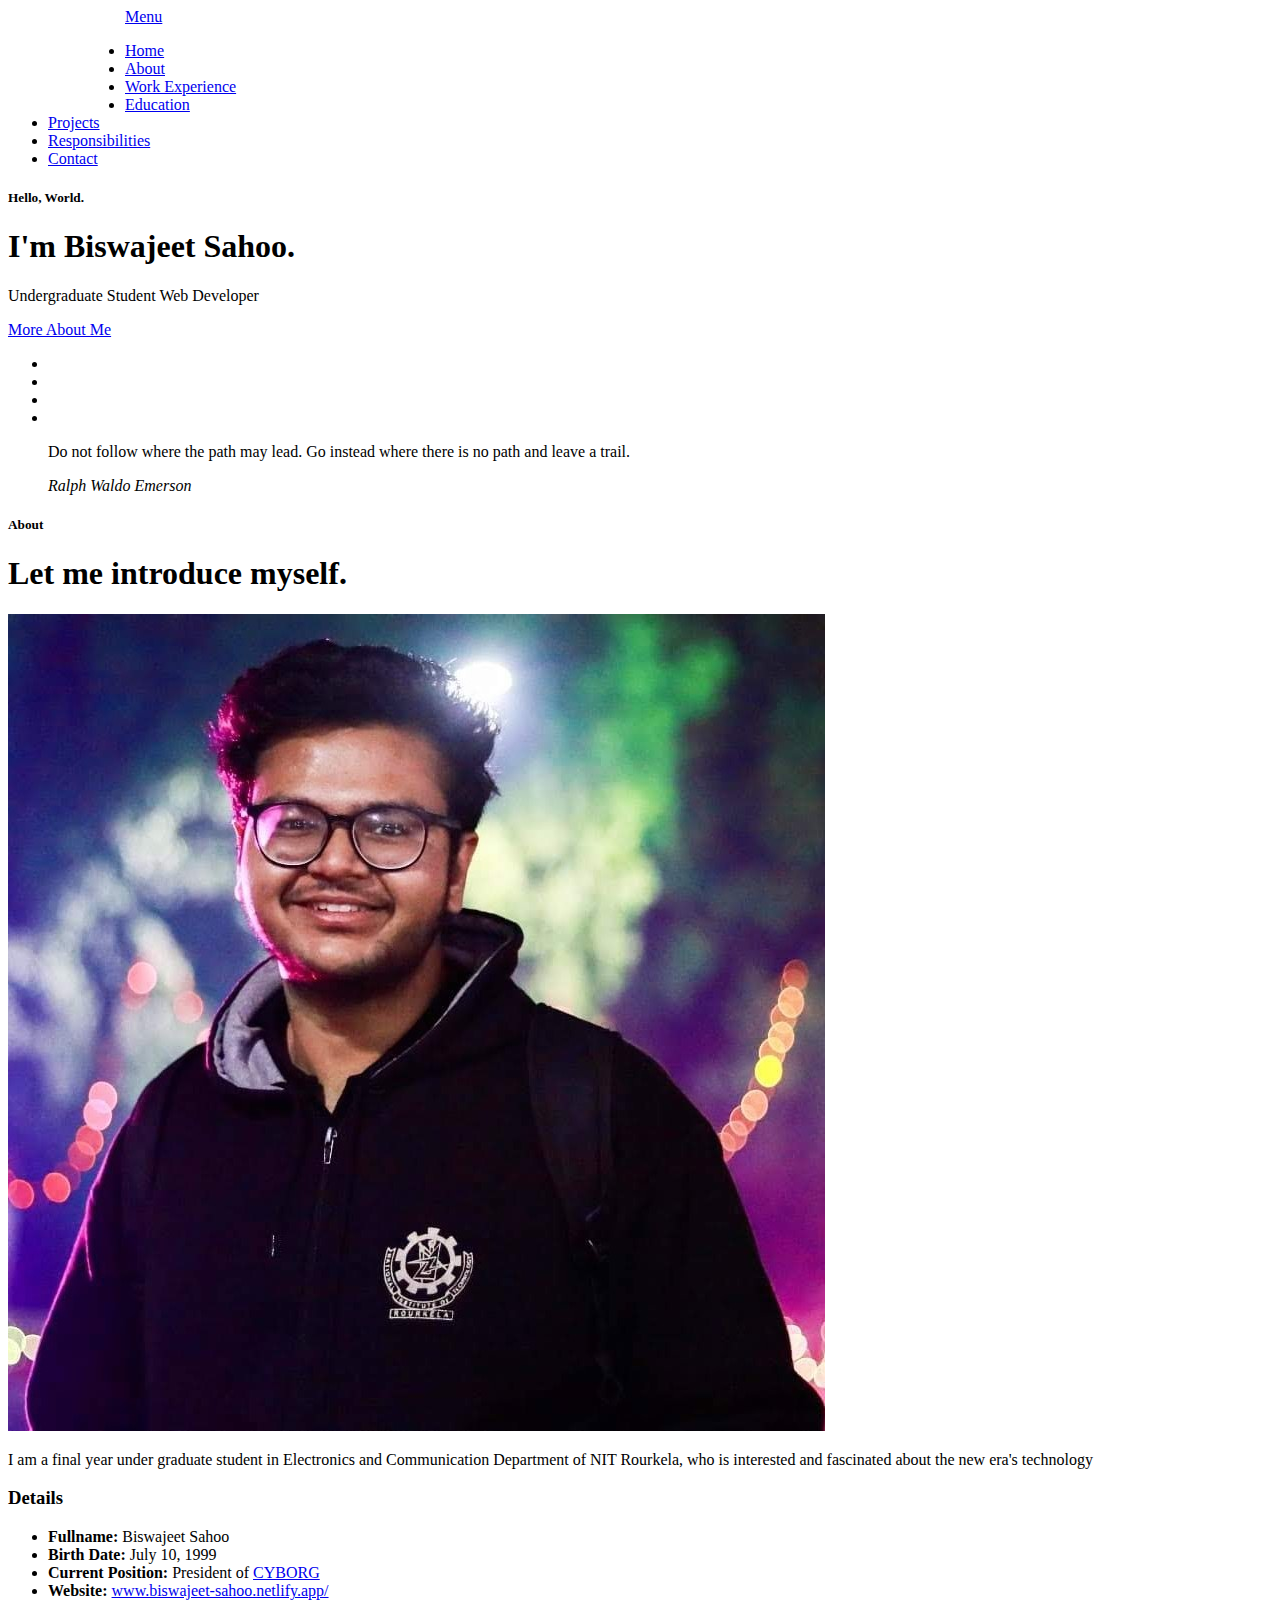
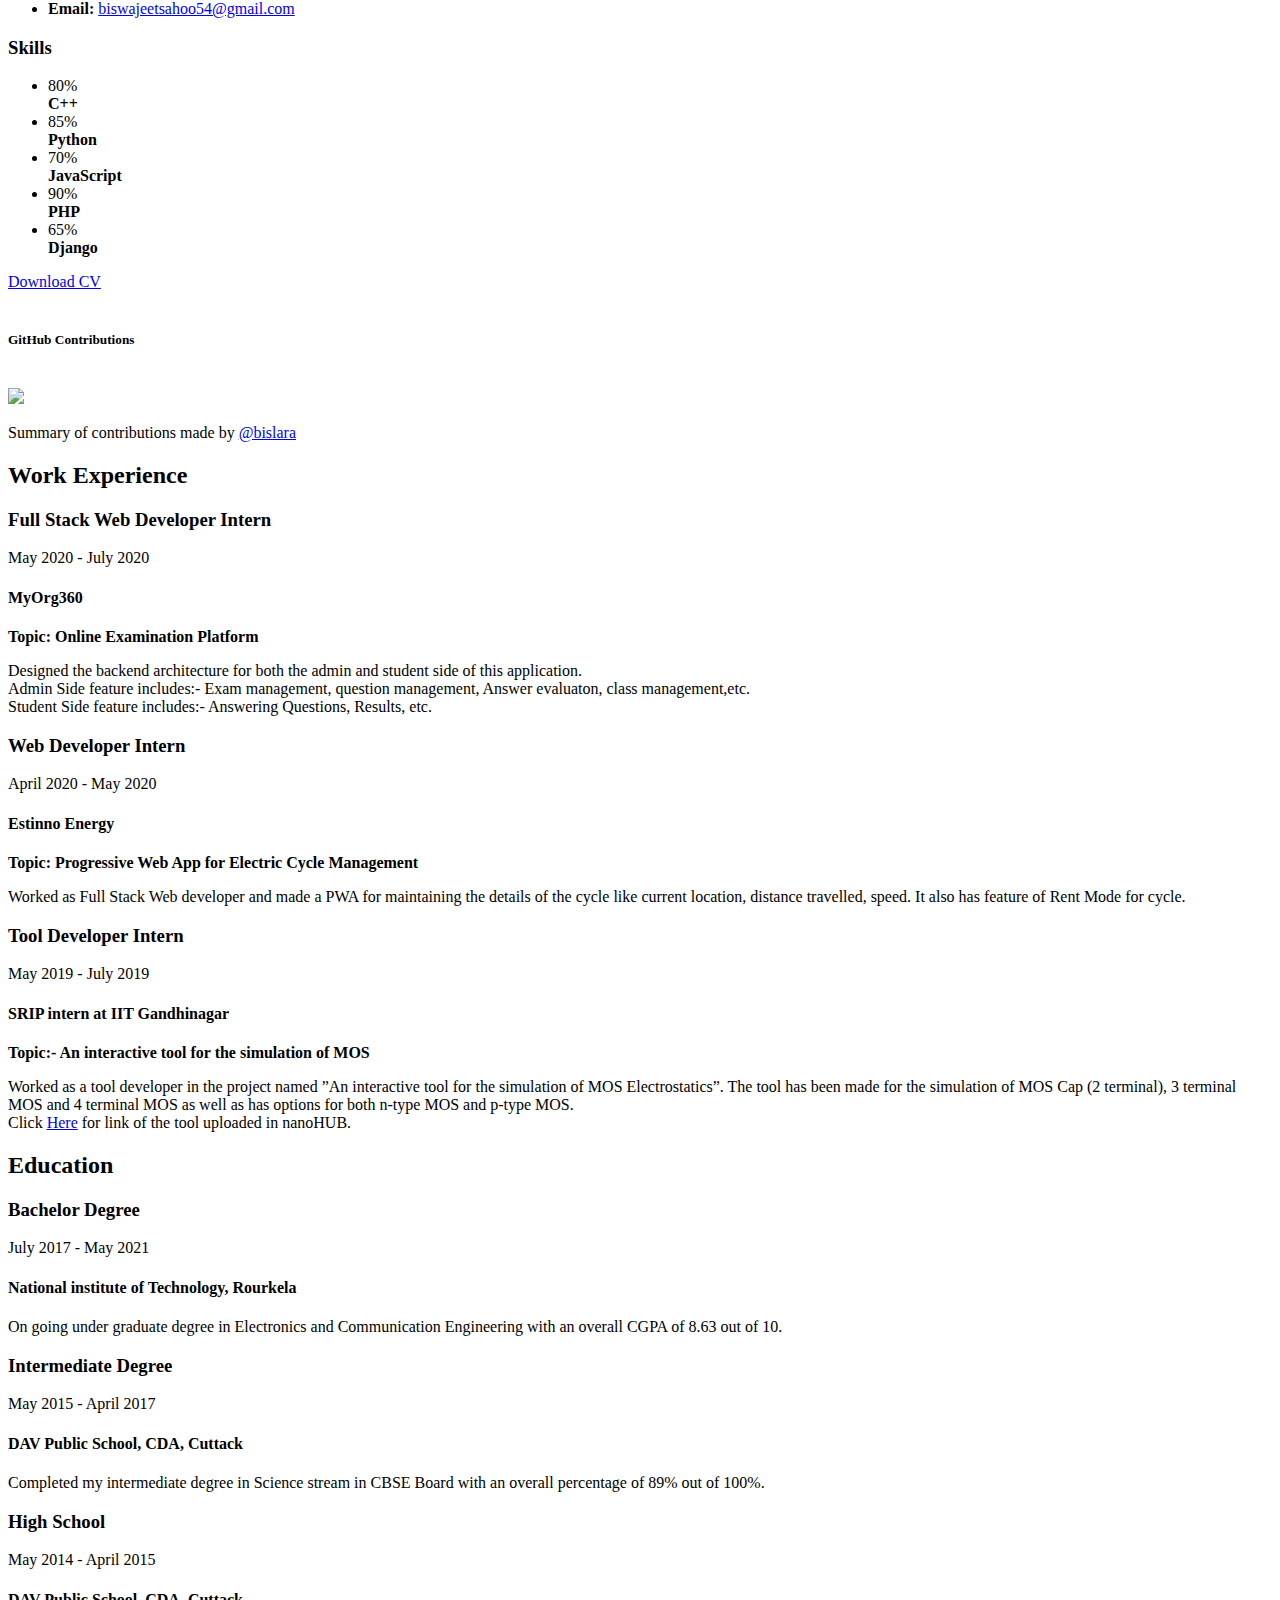
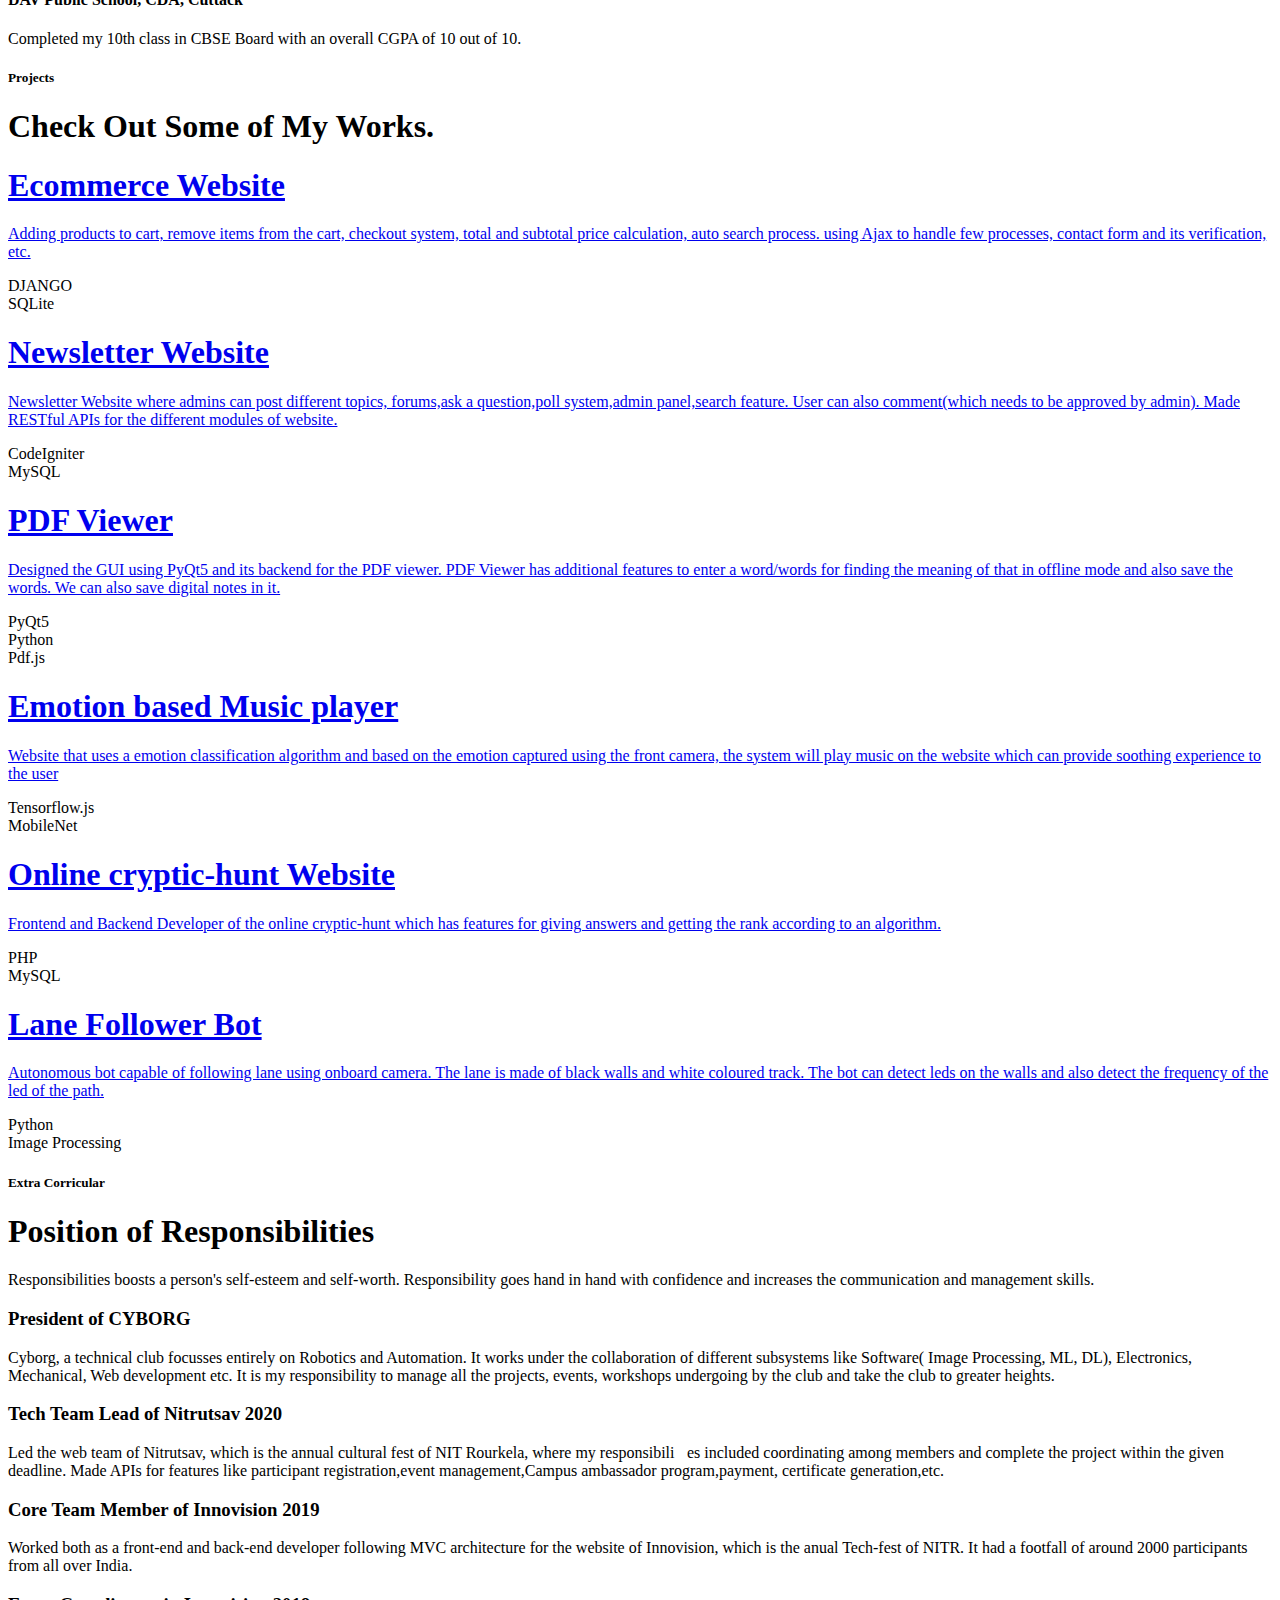
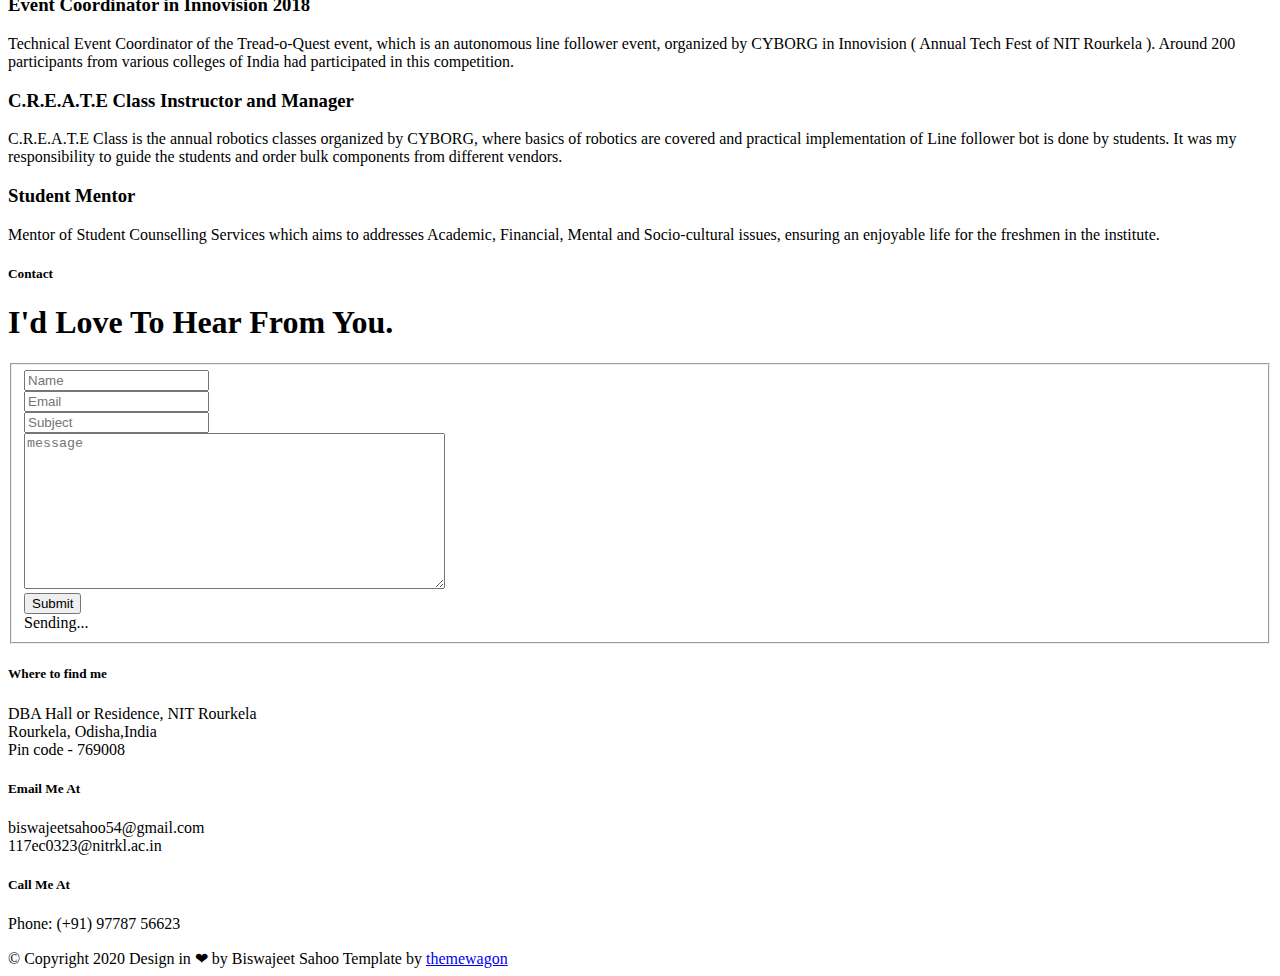
==== commit 87d467a3: "fixing project look" ====
--- a/index.html
+++ b/index.html
@@ -1,902 +1,956 @@
 <!DOCTYPE html>
-<!--[if IE 8 ]><html class="no-js oldie ie8" lang="en"> <![endif]-->
-<!--[if IE 9 ]><html class="no-js oldie ie9" lang="en"> <![endif]-->
-<!--[if (gte IE 9)|!(IE)]><!--><html class="no-js" lang="en"> <!--<![endif]-->
-<head>
-
-   <!--- basic page needs
-   ================================================== -->
-   <meta charset="utf-8">
-	<title>Portfolio | Biswajeet Sahoo</title>
-	<meta name="description" content="">  
-	<meta name="author" content="">
-
-   <!-- mobile specific metas
-   ================================================== -->
-	<meta name="viewport" content="width=device-width, initial-scale=1, maximum-scale=1">
-
- 	<!-- CSS
-   ================================================== -->
-   <link rel="stylesheet" href="assets/css/base.css">  
-   <link rel="stylesheet" href="assets/css/main.css">
-   <link rel="stylesheet" href="assets/css/vendor.css">     
-
-   <!-- script
-   ================================================== -->   
-	<script src="assets/js/modernizr.js"></script>
-	<script src="assets/js/pace.min.js"></script>
-
-   <!-- favicons
+<!--[if IE 8]><html class="no-js oldie ie8" lang="en"> <![endif]-->
+<!--[if IE 9]><html class="no-js oldie ie9" lang="en"> <![endif]-->
+<!--[if (gte IE 9)|!(IE)]><!-->
+<html class="no-js" lang="en">
+  <!--<![endif]-->
+  <head>
+    <!--- basic page needs
+   ================================================== -->
+    <meta charset="utf-8" />
+    <title>Portfolio | Biswajeet Sahoo</title>
+    <!-- Global site tag (gtag.js) - Google Analytics -->
+    <script
+      async
+      src="https://www.googletagmanager.com/gtag/js?id=UA-180550268-1"
+    ></script>
+    <script>
+      window.dataLayer = window.dataLayer || [];
+      function gtag() {
+        dataLayer.push(arguments);
+      }
+      gtag("js", new Date());
+
+      gtag("config", "UA-180550268-1");
+    </script>
+
+    <meta
+      name="description"
+      content="Portfolio Website of Biswajeet Sahoo, undergraduate student in NIT Rourkela. Open the site for more details"
+    />
+    <meta name="author" content="Biswajeet Sahoo" />
+    <meta
+      name="keywords"
+      content="biswajeet sahoo, bislara, lara, cyborg nitrkl president,cyborg nitr, cyborg"
+    />
+
+    <!-- mobile specific metas
+   ================================================== -->
+    <meta
+      name="viewport"
+      content="width=device-width, initial-scale=1, maximum-scale=1"
+    />
+
+    <!-- Facebook and Twitter integration -->
+    <meta property="og:title" content="Biswajeet Sahoo | Portfolio" />
+    <meta
+      property="og:image"
+      content="https://avatars1.githubusercontent.com/u/35392585?v=4"
+    />
+    <meta property="og:url" content="https://biswajeet-sahoo.netlify.app/" />
+    <meta property="og:site_name" content="Personal Portfolio" />
+    <meta
+      property="og:description"
+      content="Portfolio Website of Biswajeet Sahoo,final year undergraduate student in Electronics and Communication Department of NIT Rourkela, Odisha"
+    />
+
+    <!-- CSS
+   ================================================== -->
+    <link rel="stylesheet" href="assets/css/base.css" />
+    <link rel="stylesheet" href="assets/css/main.css" />
+    <link rel="stylesheet" href="assets/css/vendor.css" />
+    <link rel="stylesheet" href="assets/css/card_view.css" />
+
+    <!-- script
+   ================================================== -->
+    <script src="assets/js/modernizr.js"></script>
+    <script src="assets/js/pace.min.js"></script>
+
+    <!-- favicons
 	================================================== -->
-	<link rel="icon" type="image/png" href="assets/images/icon.png">
-	<style type="text/css">
-	
-	.bg_gif {
-		background-image: url(assets/images/bg-gif2.gif)!important;
-	}
-	
-	</style>
-
-</head>
-
-<body id="top">
-
-	<!-- header 
-   ================================================== -->
-   <header>   	
-   	<div class="row">
-
-   		<div class="top-bar">
-   			<a class="menu-toggle" href="#"><span>Menu</span></a>
-
-	   		<div style="float: left; margin-left: 21px;
-    margin-right: 16px;
-    margin-top: 13px;
-    position: relative;">
-		        <h1> <a href="index.html"  style="color:white">Menu</a></h1>
-		      </div>		      
-
-		   	<nav id="main-nav-wrap">
-					<ul class="main-navigation">
-						<li class="current"><a class="smoothscroll"  href="#intro" title="">Home</a></li>
-						<li><a class="smoothscroll"  href="#about" title="">About</a></li>
-						<li><a class="smoothscroll"  href="#resume" title="">Work Experience</a></li>
-						<li><a class="smoothscroll"  href="#education" title="">Education</a></li>
-						<li><a class="smoothscroll"  href="#services" title="">Responsibilities</a></li>					
-						<li><a class="smoothscroll"  href="#contact" title="">Contact</a></li>	
-					</ul>
-				</nav>    		
-   		</div> <!-- /top-bar --> 
-   		
-   	</div> <!-- /row --> 		
-   </header> <!-- /header -->
-
-	<!-- intro section
-   ================================================== -->
-   <section id="intro" class="bg_gif">   
-
-   	<div class="intro-overlay"></div>	
-
-   	<div class="intro-content">
-   		<div class="row">
-
-   			<div class="col-twelve">
-
-	   			<h5>Hello, World.</h5>
-	   			<h1>I'm Biswajeet Sahoo.</h1>
-
-	   			<p class="intro-position">
-	   				<span>Undergraduate Student</span>
-	   				<span>Web Developer</span> 
-	   			</p>
-
-	   			<a class="button stroke smoothscroll" href="#about" title="">More About Me</a>
-
-	   		</div>  
-   			
-   		</div>   		 		
-   	</div> <!-- /intro-content --> 
-
-   	<ul class="intro-social">        
-         <li><a href="#"><i class="fa fa-facebook"></i></a></li>
-         <li><a href="#"><i class="fa fa-linkedin"></i></a></li>
-         <li><a href="#"><i class="fa fa-github"></i></a></li>
-         <li><a href="#"><i class="fa fa-instagram"></i></a></li>
-      </ul> <!-- /intro-social -->      	
-
-   </section> <!-- /intro -->
-
-
-   <!-- about section
-   ================================================== -->
-   <section id="about">  
-
-	<div class="row section-intro">
-		<aside class="pull-quote">
-			<div class="col-twelve">
-					<blockquote cite="http://where-i-got-my-info-from.com">
-						<p>Quotation </p>
-						<cite>Dieter Rams</cite>
-					</blockquote>
-			</div>
-		</aside>
-	</div>
-
-   	<div class="row section-intro">
-   		<div class="col-twelve">
-
-   			<h5>About</h5>
-   			<h1>Let me introduce myself.</h1>
-
-   			<div class="intro-info">
-
-   				<img src="assets/images/bislara.jpeg" alt="Profile Picture">
-
-   				<p class="lead">I am a final year under graduate student in Electronics and Communication Department of NIT Rourkela, who is interested and fascinated about the new era's technology</p>
-   			</div>   			
-
-   		</div>   		
-   	</div> <!-- /section-intro -->
-
-   	<div class="row about-content">
-
-   		<div class="col-six tab-full">
-
-   			<h3>Details</h3>
-
-   			<ul class="info-list">
-   				<li>
-   					<strong>Fullname:</strong>
-   					<span>Biswajeet Sahoo</span>
-   				</li>
-   				<li>
-   					<strong>Birth Date:</strong>
-   					<span>July 10, 1999</span>
-   				</li>
-   				<li>
-   					<strong>Current Position:</strong>
-   					<span>President of <a href="https://www.cyborg.nitrkl.ac.in">CYBORG</a></span>
-   				</li>
-   				<li>
-   					<strong>Website:</strong>
-   					<span>www.kardswebsite.com</span>
-   				</li>
-   				<li>
-   					<strong>Email:</strong>
-   					<span>biswajeetsahoo54@gmail.com</span>
-   				</li>
-
-   			</ul> <!-- /info-list -->
-
-   		</div>
-
-   		<div class="col-six tab-full">
-
-   			<h3>Skills</h3>
-   		
-				<ul class="skill-bars">
-				   <li>
-				   	<div class="progress percent80"><span>80%</span></div>
-				   	<strong>C++</strong>
-				   </li>
-				   <li>
-				   	<div class="progress percent85"><span>85%</span></div>
-				   	<strong>Python</strong>
-				   </li>
-				   <li>
-				   	<div class="progress percent70"><span>70%</span></div>
-				   	<strong>JavaScript</strong>
-				   </li>
-				   <li>
-				   	<div class="progress percent90"><span>90%</span></div>
-				   	<strong>PHP</strong>
-				   </li>
-				   <li>
-
-				   	<div class="progress percent75"><span>75%</span></div>
-				   	<strong>Django</strong>
-				   </li>
-      
-				</ul> <!-- /skill-bars -->		
-
-   		</div>				
-   	</div>
-
-   	<div class="row button-section">
-   		<div class="col-twelve">
-   			<a href="#" title="Download CV" class="button button-primary">Download CV</a>
-		   </div>   	
-	</div>
-	
-	<br>
-
-	<div class="row section-intro">
-		<h5>GitHub Contributions</h5><br>
-	
-		
-		<img src="https://grass-graph.moshimo.works/images/bislara.png"> 
-		
-		<p>Summary of contributions made by <a href="https://www.github.com/bislara">@bislara</a></p>
-	</div>
-	  
-	
-	  
-   </section> <!-- /process-->    
-
-
-   <!-- resume Section
-   ================================================== -->
-	<section id="resume" class="grey-section">
-
-	
-   	<div class="row resume-timeline">
-
-   		<div class="col-twelve resume-header">
-
-   			<h2>Work Experience</h2>
-
-   		</div> <!-- /resume-header -->
-
-   		<div class="col-twelve">
-
-   			<div class="timeline-wrap">
-
-   				<div class="timeline-block">
-
-	   				<div class="timeline-ico">
-	   					<i class="fa fa-graduation-cap"></i>
-	   				</div>
-
-	   				<div class="timeline-header">
-	   					<h3>Full Stack Web Developer Intern</h3>
-	   					<p>May 2020 - July 2020</p>
-	   				</div>
-
-	   				<div class="timeline-content">
-	   					<h4>MyOrg360</h4>
-						<b> Topic: Online Examination Platform </b>
-	   					<p>Designed the backend architecture for both the admin and student side of this application. <br>
-						   Admin Side feature includes:- Exam management, question management, 
-						   Answer evaluaton, class management,etc.<br> 
-						   Student Side feature includes:- Answering Questions, Results, etc.</p>
-	   				</div>
-
-	   			</div> <!-- /timeline-block -->
-				
-				<div class="timeline-block">
-
-					<div class="timeline-ico">
-						<i class="fa fa-graduation-cap"></i>
-					</div>
-
-					<div class="timeline-header">
-						<h3>Web Developer Intern</h3>
-						<p>April 2020 - May 2020</p>
-					</div>
-
-					<div class="timeline-content">
-						<h4>Estinno Energy</h4>
-					 <b> Topic: Progressive Web App for Electric Cycle Management </b>
-						<p>Worked as Full Stack Web developer and made a PWA for maintaining the details of the
-							cycle like current location, distance travelled, speed. It also has feature of Rent Mode
-							for cycle.</p>
-					</div>
-
-				</div> <!-- /timeline-block -->
-
-	   			<div class="timeline-block">
-
-	   				<div class="timeline-ico">
-	   					<i class="fa fa-graduation-cap"></i>
-	   				</div>
-
-	   				<div class="timeline-header">
-	   					<h3>Tool Developer Intern</h3>
-	   					<p>May 2019 - July 2019</p>
-	   				</div>
-
-	   				<div class="timeline-content">
-	   					<h4>SRIP intern at IIT Gandhinagar</h4>
-	   					<b> Topic:- An interactive tool for the simulation of MOS</b>
-						<p>
-							Worked as a tool developer in the project named ”An interactive tool for the simulation of MOS Electrostatics”. 
-							The tool has been made for the simulation of MOS Cap (2 terminal), 3 terminal MOS and 4 terminal MOS
-							as well as has options for both n-type MOS and p-type MOS.<br>
-							Click <a href="https://nanohub.org/tools/mos">Here</a> for link of the tool uploaded in nanoHUB.
-
-						</p>
-	   				</div>
-
-				   </div> <!-- /timeline-block -->
-				   
-   			</div> <!-- /timeline-wrap -->   			
-
-   		</div> <!-- /col-twelve -->
-   		
-   	</div> <!-- /resume-timeline -->
-   	
-   	<div class="row resume-timeline" id="education">
-
-   		<div class="col-twelve resume-header">
-
-   			<h2>Education</h2>
-
-   		</div> <!-- /resume-header -->
-
-   		<div class="col-twelve">
-
-   			<div class="timeline-wrap">
-
-	   			<div class="timeline-block">
-
-	   				<div class="timeline-ico">
-	   					<i class="fa fa-briefcase"></i>
-	   				</div>
-
-	   				<div class="timeline-header">
-	   					<h3>Bachelor Degree</h3>
-	   					<p>July 2017 - May 2021</p>
-	   				</div>
-
-	   				<div class="timeline-content">
-	   					<h4>National institute of Technology, Rourkela</h4> 
-	   					<p>On going under graduate degree in Electronics and Communication Engineering with an overall CGPA of 8.63 out of 10.</p>
-	   				</div>
-
-	   			</div> <!-- /timeline-block -->
-
-	   			<div class="timeline-block">
-
-	   				<div class="timeline-ico">
-	   					<i class="fa fa-briefcase"></i>
-	   				</div>
-
-	   				<div class="timeline-header">
-	   					<h3>Intermediate Degree</h3>
-	   					<p>May 2015 - April 2017</p>
-	   				</div>
-
-	   				<div class="timeline-content">
-	   					<h4>DAV Public School, CDA, Cuttack</h4>
-	   					<p>Completed my intermediate degree in Science stream in CBSE Board with an overall percentage of 89% out of 100%.</p>
-	   				</div>
-
-	   			</div> <!-- /timeline-block -->
-
-	   			<div class="timeline-block">
-
-	   				<div class="timeline-ico">
-	   					<i class="fa fa-briefcase"></i>
-	   				</div>
-
-	   				<div class="timeline-header">
-	   					<h3>High School</h3>
-	   					<p>May 2014 - April 2015</p>
-	   				</div>
-
-	   				<div class="timeline-content">
-	   					<h4>DAV Public School, CDA, Cuttack</h4>
-	   					<p>Completed my 10th class in CBSE Board with an overall CGPA of 10 out of 10.</p>
-	   				</div>
-
-	   			</div> <!-- /timeline-block -->
-
-   			</div> <!-- /timeline-wrap -->   			
-
-   		</div> <!-- /col-twelve -->
-   		
-   	</div> <!-- /resume-timeline -->
-		
-	</section> <!-- /features -->
-
-
-	<!-- Portfolio Section
-   ================================================== -->
-	<!-- <section id="portfolio"> -->
-
-		<!-- <div class="row section-intro">
-   		<div class="col-twelve">
-
-   			<h5>Portfolio</h5>
-   			<h1>Check Out Some of My Works.</h1>
-
-   			<p class="lead">Lorem ipsum Do commodo in proident enim in dolor cupidatat adipisicing dolore officia nisi aliqua incididunt Ut veniam lorem ipsum Consectetur ut in in eu do.</p>
-
-   		</div>   		
-		</div> 
-			-->
-			
-   	<!-- <div class="row portfolio-content">
-
-   		<div class="col-twelve">
-
-   			 <div id="folio-wrapper" class="block-1-2 block-mob-full stack">
-
-	         	<div class="bgrid folio-item">
-	               <div class="item-wrap">
-	               	<img src="assets/images/portfolio/liberty.jpg" alt="Liberty">
-	                  <a href="#modal-01" class="overlay">	                  	           
-	                     <div class="folio-item-table">
-	                     	<div class="folio-item-cell">
-		     					       <h3 class="folio-title">Liberty</h3>	     					    
-		     					    	 <span class="folio-types">
-		     					       	  Graphic Design
-		     					       </span>
-		     					   </div>	                      	
-	                     </div>                    
-	                  </a>
-	               </div>	               
-	        		</div>
-
-	        		<div class="bgrid folio-item">
-	               <div class="item-wrap">
-	               	<img src="assets/images/portfolio/shutterbug.jpg" alt="Shutterbug">
-	               	<a href="#modal-02" class="overlay">              		                  
-	                     <div class="folio-item-table">
-	                     	<div class="folio-item-cell">
-	                     		<h3 class="folio-title">Shutterbug</h3>	     					    
-		     					    	<span class="folio-types">
-		     					       	  Web Design
-		     					      </span>		     		
-		     					   </div> 	                      	
-	                     </div>                    
-	                  </a>
-	               </div>
-	        		</div> 
-	            <div class="bgrid folio-item">
-	               <div class="item-wrap">
-	               	<img src="assets/images/portfolio/clouds.jpg"alt="Clouds">
-	                  <a href="#modal-03" class="overlay">             		                  
-	                     <div class="folio-item-table">
-	                     	<div class="folio-item-cell">
-	                     		<h3 class="folio-title">Clouds</h3>	     					    
-		     					    	<span class="folio-types">
-		     					       	  Web Design
-		     					      </span>		     		
-		     					   </div> 	                      	
-	                     </div>                    
-	                  </a>
-	               </div>
-	        		</div> 
-	            <div class="bgrid folio-item">
-	               <div class="item-wrap">
-	               	<img src="assets/images/portfolio/beetle.jpg" alt="Beetle">
-	                  <a href="#modal-04" class="overlay">                  	                 
-	                     <div class="folio-item-table">
-	                     	<div class="folio-item-cell">
-	                     		<h3 class="folio-title">Beetle</h3>	     					    
-		     					    	<span class="folio-types">
-		     					       	  Branding
-		     					      </span>		     		
-		     					   </div>  	                      	
-	                     </div>                    
-	                  </a>
-	               </div>
-	        		</div> 
-	        		<div class="bgrid folio-item">
-	               <div class="item-wrap">
-	               	<img src="assets/images/portfolio/lighthouse.jpg" alt="Lighthouse">
-	                  <a href="#modal-05" class="overlay">             		                  
-	                     <div class="folio-item-table">
-	                     	<div class="folio-item-cell">
-	                     		<h3 class="folio-title">Lighthouse</h3>	     					    
-		     					    	<span class="folio-types">
-		     					       	  Web Development
-		     					      </span>		     		
-		     					   </div> 	                      	
-	                     </div>                    
-	                  </a>
-	               </div>
-					</div> 
-					
-	            <div class="bgrid folio-item">
-	               <div class="item-wrap">
-	               	<img src="assets/images/portfolio/salad.jpg" alt="Salad">
-	                  <a href="#modal-06" class="overlay">
-	                     <div class="folio-item-table">
-	                     	<div class="folio-item-cell">
-	                     		<h3 class="folio-title">Salad</h3>	     					    
-		     					    	<span class="folio-types">
-		     					       	  Branding
-		     					      </span>		     		
-		     					   </div>	                      	
-	                     </div>                    
-	                  </a>
-	               </div>
-	        		</div> 
-
-					<div id="modal-01" class="popup-modal slider mfp-hide">	
-
-				     	<div class="media">
-				     		<img src="assets/images/portfolio/modals/m-liberty.jpg" alt="" />
-				     	</div>      	
-
-					   <div class="description-box">
-					      <h4>Liberty</h4>		      
-					      <p>Proin gravida nibh vel velit auctor aliquet. Aenean sollicitudin, lorem quis bibendum auctor, nisi elit consequat ipsum, nec sagittis sem nibh id elit.</p>
-
-					      <div class="categories">Web Development</div>			               
-					   </div>
-
-			         <div class="link-box">
-			            <a href="http://www.behance.net">Details</a>
-					      <a href="#" class="popup-modal-dismiss">Close</a>
-			         </div>		      
-
-				   </div>
-
-				   <div id="modal-02" class="popup-modal slider mfp-hide">	
-
-				     	<div class="media">
-				     		<img src="assets/images/portfolio/modals/m-shutterbug.jpg" alt="" />
-				     	</div>      	
-
-					   <div class="description-box">
-					      <h4>Shutterbug</h4>		      
-					      <p>Proin gravida nibh vel velit auctor aliquet. Aenean sollicitudin, lorem quis bibendum auctor, nisi elit consequat ipsum, nec sagittis sem nibh id elit.</p>
-
-					      <div class="categories">Web Design</div>			               
-					   </div>
-
-			         <div class="link-box">
-			            <a href="http://www.behance.net">Details</a>
-					      <a href="#" class="popup-modal-dismiss">Close</a>
-			         </div>		      
-
-				   </div> 
-				   <div id="modal-03" class="popup-modal slider mfp-hide">	
-
-				     	<div class="media">
-				     		<img src="assets/images/portfolio/modals/m-clouds.jpg" alt="" />
-				     	</div>      	
-
-					   <div class="description-box">
-					      <h4>Clouds</h4>		      
-					      <p>Proin gravida nibh vel velit auctor aliquet. Aenean sollicitudin, lorem quis bibendum auctor, nisi elit consequat ipsum, nec sagittis sem nibh id elit.</p>
-
-					      <div class="categories">Web Design</div>			               
-					   </div>
-
-			         <div class="link-box">
-			            <a href="http://www.behance.net">Details</a>
-					      <a href="#" class="popup-modal-dismiss">Close</a>
-			         </div>		      
-
-				   </div> 
-				   <div id="modal-04" class="popup-modal slider mfp-hide">	
-
-				     	<div class="media">
-				     		<img src="assets/images/portfolio/modals/m-beetle.jpg" alt="" />
-				     	</div>      	
-
-					   <div class="description-box">
-					      <h4>Beetle</h4>		      
-					      <p>Proin gravida nibh vel velit auctor aliquet. Aenean sollicitudin, lorem quis bibendum auctor, nisi elit consequat ipsum, nec sagittis sem nibh id elit.</p>
-
-					      <div class="categories">Branding</div>			               
-					   </div>
-
-			         <div class="link-box">
-			            <a href="http://www.behance.net">Details</a>
-					      <a href="#" class="popup-modal-dismiss">Close</a>
-			         </div>		      
-
-				   </div> 
-				   <div id="modal-05" class="popup-modal slider mfp-hide">	
-
-				     	<div class="media">
-				     		<img src="assets/images/portfolio/modals/m-lighthouse.jpg" alt="" />
-				     	</div>      	
-
-					   <div class="description-box">
-					      <h4>Lighthouse</h4>		      
-					      <p>Proin gravida nibh vel velit auctor aliquet. Aenean sollicitudin, lorem quis bibendum auctor, nisi elit consequat ipsum, nec sagittis sem nibh id elit.</p>
-
-					      <div class="categories">Web Development</div>			               
-					   </div>
-
-			         <div class="link-box">
-			            <a href="http://www.behance.net">Details</a>
-					      <a href="#" class="popup-modal-dismiss">Close</a>
-			         </div>		      
-
-				   </div> 
-				   <div id="modal-06" class="popup-modal slider mfp-hide">	
-
-				     	<div class="media">
-				     		<img src="assets/images/portfolio/modals/m-salad.jpg" alt="" />
-				     	</div>      	
-
-					   <div class="description-box">
-					      <h4>Salad</h4>		      
-					      <p>Proin gravida nibh vel velit auctor aliquet. Aenean sollicitudin, lorem quis bibendum auctor, nisi elit consequat ipsum, nec sagittis sem nibh id elit.</p>
-
-					      <div class="categories">Branding</div>			               
-					   </div>
-
-			         <div class="link-box">
-			            <a href="http://www.behance.net">Details</a>
-					      <a href="#" class="popup-modal-dismiss">Close</a>
-			         </div>		      
-
-				   </div> 
-
-
-	         </div>
-
-   		</div>  
-
-	</div> 	 -->
-	<!-- </section>  -->
-
-	
-	<!-- services Section
-   ================================================== -->
-	<section id="services">
-
-		<div class="overlay"></div>
-
-			<div class="row section-intro">
-				<div class="col-twelve">
-
-					<h5>Extra Corricular</h5>
-					<h1>Position of Responsibilities</h1>
-
-					<p class="lead">Responsibilities boosts a person's self-esteem and self-worth. Responsibility goes hand in hand with confidence and increases the communication and management skills.</p>
-
-				</div>   		
-			</div> <!-- /section-intro -->
-
-			<div class="row services-content">
-
-				<div id="owl-slider" class="owl-carousel services-list">
-
-					<div class="service">	
-
-						<!-- <span class="icon"><i class="icon-earth"></i></span>             -->
-
-						<div class="service-content">	
-
-							<h3>President of CYBORG </h3>
-
-							<p class="desc">Cyborg, a technical club focusses entirely on Robotics and Automation. 
-								It works under the collaboration of different subsystems like Software( Image Processing, ML, DL), 
-								Electronics, Mechanical, Web development etc.
-								It is my responsibility to manage all the projects, events, workshops undergoing by the club and take the club to greater heights.
-							</p>
-							
-						</div> 	         	 
-
-						</div> <!-- /service -->
-
-						<div class="service">	
-
-							<!-- <span class="icon"><i class="icon-window"></i></span>                           -->
-
-						<div class="service-content">	
-
-							<h3>Tech Team Lead of Nitrutsav 2020</h3>  
-
-							<p class="desc">Led the web team of Nitrutsav, which is the annual cultural fest of NIT Rourkela, where my responsibili􀆟es included
-								coordinating among members and complete the project within the given deadline.
-								Made APIs for features like participant registration,event management,Campus ambassador program,payment,
-								certificate generation,etc.
-							</p>
-
-						</div>	                          
-
-					</div> <!-- /service -->
-
-					<div class="service">
-
-						<!-- <span class="icon"><i class="icon-paint-brush"></i></span>		             -->
-
-						<div class="service-content">
-
-							<h3>Core Team Member of Innovision 2019</h3>
-
-							<p class="desc">Worked both as a front-end and back-end developer following MVC architecture
-								for the website of Innovision, which is the anual Tech-fest of NITR. 
-								It had a footfall of around 2000 participants from all over India.
-
-							</p> 
-						</div> 	            	               
-
-					</div> <!-- /service -->
-
-						<div class="service">
-
-							<!-- <span class="icon"><i class="icon-toggles"></i></span>	               -->
-
-						<div class="service-content">
-
-							<h3>Event Coordinator in Innovision 2018</h3>
-
-							<p class="desc">
-								Technical Event Coordinator of the Tread-o-Quest event, which is an autonomous line follower event,
-								organized by CYBORG in Innovision ( Annual Tech Fest of NIT Rourkela ).
-								Around 200 participants from various colleges of India had participated in this competition.
-							</p> 
-							
-						</div>                
-
-						</div> <!-- /service -->
-
-					<div class="service">
-
-						<!-- <span class="icon"><i class="icon-image"></i></span>	             -->
-
-						<div class="service-content">
-
-							<h3>C.R.E.A.T.E Class Instructor and Manager</h3>
-
-							<p class="desc">
-								C.R.E.A.T.E Class is the annual robotics classes organized by CYBORG, where basics of robotics are
-								covered and practical implementation of Line follower bot is done by students. 
-								It was my responsibility to guide the students and order bulk components from different vendors.
-							</p> 
-
-						</div>	               
-
-					</div> <!-- /service -->
-
-					<div class="service">
-
-						<!-- <span class="icon"><i class="icon-chat"></i></span>	   	            -->
-
-						<div class="service-content">
-
-							<h3>Student Mentor</h3>
-
-							<p class="desc">
-								Mentor of Student Counselling Services which aims to addresses Academic, Financial, Mental and Socio-cultural
-								issues, ensuring an enjoyable life for the freshmen in the institute.
-							</p> 
-								
-						</div>	               
-
-					</div> <!-- /service -->
-
-				</div> <!-- /services-list -->
-			
-	   	</div> <!-- /services-content -->
-		
-	</section> <!-- /services -->	
-	
-	
-   <!-- contact
-   ================================================== -->
-	<section id="contact">
-
-		<div class="row section-intro">
-   		<div class="col-twelve">
-
-   			<h5>Contact</h5>
-   			<h1>I'd Love To Hear From You.</h1>
-
-   		</div> 
-   	</div> <!-- /section-intro -->
-
-   	<div class="row contact-form">
-
-   		<div class="col-twelve">
-
-            <!-- form -->
-            <form name="contactForm" method="post" action="https://formspree.io/f/moqpeeee">
-      			<fieldset>
-
-                  <div class="form-field">
- 						   <input name="contactName" type="text" id="contactName" placeholder="Name" value="" minlength="2" required="">
+    <link rel="icon" type="image/png" href="assets/images/icon.png" />
+    <style type="text/css">
+      .bg_gif {
+        background-image: url(assets/images/bg-gif2.gif) !important;
+      }
+    </style>
+  </head>
+
+  <body id="top">
+    <!-- header 
+   ================================================== -->
+    <header>
+      <div class="row">
+        <div class="top-bar">
+          <a class="menu-toggle" href="#"><span>Menu</span></a>
+
+          <div
+            style="
+              float: left;
+              margin-left: 21px;
+              margin-right: 16px;
+              margin-top: 13px;
+              position: relative;
+            "
+          >
+            <h1><a href="index.html" style="color: white">Menu</a></h1>
+          </div>
+
+          <nav id="main-nav-wrap">
+            <ul class="main-navigation">
+              <li class="current">
+                <a class="smoothscroll" href="#intro" title="">Home</a>
+              </li>
+              <li><a class="smoothscroll" href="#about" title="">About</a></li>
+              <li>
+                <a class="smoothscroll" href="#resume" title=""
+                  >Work Experience</a
+                >
+              </li>
+              <li>
+                <a class="smoothscroll" href="#education" title="">Education</a>
+              </li>
+              <li>
+                <a class="smoothscroll" href="#portfolio" title="">Projects</a>
+              </li>
+              <li>
+                <a class="smoothscroll" href="#services" title=""
+                  >Responsibilities</a
+                >
+              </li>
+              <li>
+                <a class="smoothscroll" href="#contact" title="">Contact</a>
+              </li>
+            </ul>
+          </nav>
+        </div>
+        <!-- /top-bar -->
+      </div>
+      <!-- /row -->
+    </header>
+    <!-- /header -->
+
+    <!-- intro section
+   ================================================== -->
+    <section id="intro" class="bg_gif">
+      <div class="intro-overlay"></div>
+
+      <div class="intro-content">
+        <div class="row">
+          <div class="col-twelve">
+            <h5>Hello, World.</h5>
+            <h1>I'm Biswajeet Sahoo.</h1>
+
+            <p class="intro-position">
+              <span>Undergraduate Student</span>
+              <span>Web Developer</span>
+            </p>
+
+            <a class="button stroke smoothscroll" href="#about" title=""
+              >More About Me</a
+            >
+          </div>
+        </div>
+      </div>
+      <!-- /intro-content -->
+
+      <ul class="intro-social">
+        <li>
+          <a
+            target="_blank"
+            href="https://www.facebook.com/biswajeet.sahoo.lara/"
+            ><i class="fa fa-facebook"></i
+          ></a>
+        </li>
+        <li>
+          <a
+            target="_blank"
+            href="https://www.linkedin.com/in/biswajeet-sahoo-172329171/"
+            ><i class="fa fa-linkedin"></i
+          ></a>
+        </li>
+        <li>
+          <a target="_blank" href="https://github.com/bislara"
+            ><i class="fa fa-github"></i
+          ></a>
+        </li>
+        <li>
+          <a target="_blank" href="https://www.instagram.com/bis_lara/"
+            ><i class="fa fa-instagram"></i
+          ></a>
+        </li>
+      </ul>
+      <!-- /intro-social -->
+    </section>
+    <!-- /intro -->
+
+    <!-- about section
+   ================================================== -->
+    <section id="about">
+      <div class="row section-intro">
+        <aside class="pull-quote">
+          <div class="col-twelve">
+            <blockquote cite="http://where-i-got-my-info-from.com">
+              <p>
+                Do not follow where the path may lead. Go instead where there is
+                no path and leave a trail.
+              </p>
+              <cite> Ralph Waldo Emerson </cite>
+            </blockquote>
+          </div>
+        </aside>
+      </div>
+
+      <div class="row section-intro">
+        <div class="col-twelve">
+          <h5>About</h5>
+          <h1>Let me introduce myself.</h1>
+
+          <div class="intro-info">
+            <img src="assets/images/bislara.jpeg" alt="Profile Picture" />
+
+            <p class="lead">
+              I am a final year under graduate student in Electronics and
+              Communication Department of NIT Rourkela, who is interested and
+              fascinated about the new era's technology
+            </p>
+          </div>
+        </div>
+      </div>
+      <!-- /section-intro -->
+
+      <div class="row about-content">
+        <div class="col-six tab-full">
+          <h3>Details</h3>
+
+          <ul class="info-list">
+            <li>
+              <strong>Fullname:</strong>
+              <span>Biswajeet Sahoo</span>
+            </li>
+            <li>
+              <strong>Birth Date:</strong>
+              <span>July 10, 1999</span>
+            </li>
+            <li>
+              <strong>Current Position:</strong>
+              <span
+                >President of
+                <a target="_blank" href="https://www.cyborg.nitrkl.ac.in"
+                  >CYBORG</a
+                ></span
+              >
+            </li>
+            <li>
+              <strong>Website:</strong>
+              <span
+                ><a target="_blank" href="https://biswajeet-sahoo.netlify.app/"
+                  >www.biswajeet-sahoo.netlify.app/</a
+                ></span
+              >
+            </li>
+            <li>
+              <strong>Email:</strong>
+              <span
+                ><a href="mailto:biswajeetsahoo54@gmail.com" target="_blank"
+                  >biswajeetsahoo54@gmail.com</a
+                ></span
+              >
+            </li>
+          </ul>
+          <!-- /info-list -->
+        </div>
+
+        <div class="col-six tab-full">
+          <h3>Skills</h3>
+
+          <ul class="skill-bars">
+            <li>
+              <div class="progress percent80"><span>80%</span></div>
+              <strong>C++</strong>
+            </li>
+            <li>
+              <div class="progress percent85"><span>85%</span></div>
+              <strong>Python</strong>
+            </li>
+            <li>
+              <div class="progress percent70"><span>70%</span></div>
+              <strong>JavaScript</strong>
+            </li>
+            <li>
+              <div class="progress percent90"><span>90%</span></div>
+              <strong>PHP</strong>
+            </li>
+            <li>
+              <div class="progress percent65"><span>65%</span></div>
+              <strong>Django</strong>
+            </li>
+          </ul>
+          <!-- <p>For more deta, download CV</p> -->
+          <!-- /skill-bars -->
+        </div>
+      </div>
+
+      <div class="row button-section">
+        <div class="col-twelve">
+          <a
+            target="_blank"
+            href="https://drive.google.com/file/d/11eRbC0HSrf12cRvq3mrmFK2R73t3buO3/view?usp=sharing"
+            title="Download CV"
+            class="button button-primary"
+            >Download CV</a
+          >
+        </div>
+      </div>
+
+      <br />
+
+      <div class="row section-intro">
+        <h5>GitHub Contributions</h5>
+        <br />
+
+        <img src="https://grass-graph.moshimo.works/images/bislara.png" />
+
+        <p>
+          Summary of contributions made by
+          <a href="https://www.github.com/bislara" target="_blank">@bislara</a>
+        </p>
+      </div>
+    </section>
+    <!-- /process-->
+
+    <!-- resume Section
+   ================================================== -->
+    <section id="resume" class="grey-section">
+      <div class="row resume-timeline">
+        <div class="col-twelve resume-header">
+          <h2>Work Experience</h2>
+        </div>
+        <!-- /resume-header -->
+
+        <div class="col-twelve">
+          <div class="timeline-wrap">
+            <div class="timeline-block">
+              <div class="timeline-ico">
+                <i class="fa fa-graduation-cap"></i>
+              </div>
+
+              <div class="timeline-header">
+                <h3>Full Stack Web Developer Intern</h3>
+                <p>May 2020 - July 2020</p>
+              </div>
+
+              <div class="timeline-content">
+                <h4>MyOrg360</h4>
+                <b> Topic: Online Examination Platform </b>
+                <p>
+                  Designed the backend architecture for both the admin and
+                  student side of this application. <br />
+                  Admin Side feature includes:- Exam management, question
+                  management, Answer evaluaton, class management,etc.<br />
+                  Student Side feature includes:- Answering Questions, Results,
+                  etc.
+                </p>
+              </div>
+            </div>
+            <!-- /timeline-block -->
+
+            <div class="timeline-block">
+              <div class="timeline-ico">
+                <i class="fa fa-graduation-cap"></i>
+              </div>
+
+              <div class="timeline-header">
+                <h3>Web Developer Intern</h3>
+                <p>April 2020 - May 2020</p>
+              </div>
+
+              <div class="timeline-content">
+                <h4>Estinno Energy</h4>
+                <b>
+                  Topic: Progressive Web App for Electric Cycle Management
+                </b>
+                <p>
+                  Worked as Full Stack Web developer and made a PWA for
+                  maintaining the details of the cycle like current location,
+                  distance travelled, speed. It also has feature of Rent Mode
+                  for cycle.
+                </p>
+              </div>
+            </div>
+            <!-- /timeline-block -->
+
+            <div class="timeline-block">
+              <div class="timeline-ico">
+                <i class="fa fa-graduation-cap"></i>
+              </div>
+
+              <div class="timeline-header">
+                <h3>Tool Developer Intern</h3>
+                <p>May 2019 - July 2019</p>
+              </div>
+
+              <div class="timeline-content">
+                <h4>SRIP intern at IIT Gandhinagar</h4>
+                <b> Topic:- An interactive tool for the simulation of MOS</b>
+                <p>
+                  Worked as a tool developer in the project named ”An
+                  interactive tool for the simulation of MOS Electrostatics”.
+                  The tool has been made for the simulation of MOS Cap (2
+                  terminal), 3 terminal MOS and 4 terminal MOS as well as has
+                  options for both n-type MOS and p-type MOS.<br />
+                  Click
+                  <a target="_blank" href="https://nanohub.org/tools/mos"
+                    >Here</a
+                  >
+                  for link of the tool uploaded in nanoHUB.
+                </p>
+              </div>
+            </div>
+            <!-- /timeline-block -->
+          </div>
+          <!-- /timeline-wrap -->
+        </div>
+        <!-- /col-twelve -->
+      </div>
+      <!-- /resume-timeline -->
+
+      <div class="row resume-timeline" id="education">
+        <div class="col-twelve resume-header">
+          <h2>Education</h2>
+        </div>
+        <!-- /resume-header -->
+
+        <div class="col-twelve">
+          <div class="timeline-wrap">
+            <div class="timeline-block">
+              <div class="timeline-ico">
+                <i class="fa fa-briefcase"></i>
+              </div>
+
+              <div class="timeline-header">
+                <h3>Bachelor Degree</h3>
+                <p>July 2017 - May 2021</p>
+              </div>
+
+              <div class="timeline-content">
+                <h4>National institute of Technology, Rourkela</h4>
+                <p>
+                  On going under graduate degree in Electronics and
+                  Communication Engineering with an overall CGPA of 8.63 out of
+                  10.
+                </p>
+              </div>
+            </div>
+            <!-- /timeline-block -->
+
+            <div class="timeline-block">
+              <div class="timeline-ico">
+                <i class="fa fa-briefcase"></i>
+              </div>
+
+              <div class="timeline-header">
+                <h3>Intermediate Degree</h3>
+                <p>May 2015 - April 2017</p>
+              </div>
+
+              <div class="timeline-content">
+                <h4>DAV Public School, CDA, Cuttack</h4>
+                <p>
+                  Completed my intermediate degree in Science stream in CBSE
+                  Board with an overall percentage of 89% out of 100%.
+                </p>
+              </div>
+            </div>
+            <!-- /timeline-block -->
+
+            <div class="timeline-block">
+              <div class="timeline-ico">
+                <i class="fa fa-briefcase"></i>
+              </div>
+
+              <div class="timeline-header">
+                <h3>High School</h3>
+                <p>May 2014 - April 2015</p>
+              </div>
+
+              <div class="timeline-content">
+                <h4>DAV Public School, CDA, Cuttack</h4>
+                <p>
+                  Completed my 10th class in CBSE Board with an overall CGPA of
+                  10 out of 10.
+                </p>
+              </div>
+            </div>
+            <!-- /timeline-block -->
+          </div>
+          <!-- /timeline-wrap -->
+        </div>
+        <!-- /col-twelve -->
+      </div>
+      <!-- /resume-timeline -->
+    </section>
+    <!-- /features -->
+
+    <!-- Portfolio Section
+   ================================================== -->
+    <section id="portfolio">
+      <div class="row section-intro">
+        <div class="col-twelve">
+          <h5>Projects</h5>
+          <h1>Check Out Some of My Works.</h1>
+        </div>
+      </div>
+
+      <section class="cards-wrapper">
+        <div class="card-grid-space">
+          <div
+            class="card"
+            style="
+              --bg-img: url(https://image.freepik.com/free-photo/desktop-source-code-wallpaper-by-computer-language-with-coding-programming_33771-595.jpg);
+            "
+          >
+            <div>
+              <a
+                target="_blank"
+                href="https://github.com/bislara/Ecommerce_website"
+              >
+                <h1 class="card-heading">Ecommerce Website</h1>
+                <p>
+                  Adding products to cart, remove items from the cart, checkout
+                  system, total and subtotal price calculation, auto search
+                  process. using Ajax to handle few processes, contact form and
+                  its verification, etc.
+                </p>
+              </a>
+              <div class="tags">
+                <div class="tag">DJANGO</div>
+                <div class="tag">SQLite</div>
+              </div>
+            </div>
+          </div>
+        </div>
+        <div class="card-grid-space">
+          <div
+            class="card"
+            style="
+              --bg-img: url('https://image.freepik.com/free-photo/desktop-source-code-wallpaper-by-computer-language-with-coding-programming_33771-595.jpg');
+            "
+          >
+            <div>
+              <a
+                target="_blank"
+                href="https://github.com/bislara/newsletter-website"
+              >
+                <h1>Newsletter Website</h1>
+                <p>
+                  Newsletter Website where admins can post different topics,
+                  forums,ask a question,poll system,admin panel,search feature.
+                  User can also comment(which needs to be approved by admin).
+                  Made RESTful APIs for the different modules of website.
+                </p>
+              </a>
+              <div class="tags">
+                <div class="tag">CodeIgniter</div>
+                <div class="tag">MySQL</div>
+              </div>
+            </div>
+          </div>
+        </div>
+
+        <div class="card-grid-space">
+          <div
+            class="card"
+            style="
+              --bg-img: url('https://image.freepik.com/free-photo/desktop-source-code-wallpaper-by-computer-language-with-coding-programming_33771-595.jpg');
+            "
+          >
+            <div>
+              <a target="_blank" href="http://inphasepdf.epizy.com/">
+                <h1>PDF Viewer</h1>
+                <p>
+                  Designed the GUI using PyQt5 and its backend for the PDF
+                  viewer. PDF Viewer has additional features to enter a
+                  word/words for finding the meaning of that in offline mode and
+                  also save the words. We can also save digital notes in it.
+                </p>
+              </a>
+              <div class="tags">
+                <div class="tag">PyQt5</div>
+                <div class="tag">Python</div>
+                <div class="tag">Pdf.js</div>
+              </div>
+            </div>
+          </div>
+        </div>
+
+        <div class="card-grid-space">
+          <div
+            class="card"
+            style="
+              --bg-img: url('https://image.freepik.com/free-photo/desktop-source-code-wallpaper-by-computer-language-with-coding-programming_33771-595.jpg');
+            "
+          >
+            <div>
+              <a
+                target="_blank"
+                href="https://github.com/bislara/Emotion-Classification-using-Tensorflow.js"
+              >
+                <h1>Emotion based Music player</h1>
+                <p>
+                  Website that uses a emotion classification algorithm and based
+                  on the emotion captured using the front camera, the system
+                  will play music on the website which can provide soothing
+                  experience to the user
+                </p>
+              </a>
+              <div class="tags">
+                <div class="tag">Tensorflow.js</div>
+                <div class="tag">MobileNet</div>
+              </div>
+            </div>
+          </div>
+        </div>
+
+        <div class="card-grid-space">
+          <div
+            class="card"
+            href="#"
+            style="
+              --bg-img: url('https://image.freepik.com/free-photo/desktop-source-code-wallpaper-by-computer-language-with-coding-programming_33771-595.jpg');
+            "
+          >
+            <div>
+              <a target="_blank" href="#">
+                <h1>Online cryptic-hunt Website</h1>
+                <p>
+                  Frontend and Backend Developer of the online cryptic-hunt
+                  which has features for giving answers and getting the rank
+                  according to an algorithm.
+                </p>
+              </a>
+              <div class="tags">
+                <div class="tag">PHP</div>
+                <div class="tag">MySQL</div>
+              </div>
+            </div>
+          </div>
+        </div>
+
+        <div class="card-grid-space">
+          <div
+            class="card"
+            style="
+              --bg-img: url('https://image.freepik.com/free-photo/desktop-source-code-wallpaper-by-computer-language-with-coding-programming_33771-595.jpg');
+            "
+          >
+            <div>
+              <a
+                target="_blank"
+                href="https://github.com/bislara/CRUSADE-IIT_KGP"
+              >
+                <h1>Lane Follower Bot</h1>
+                <p>
+                  Autonomous bot capable of following lane using onboard camera.
+                  The lane is made of black walls and white coloured track. The
+                  bot can detect leds on the walls and also detect the frequency
+                  of the led of the path.
+                </p>
+              </a>
+              <div class="tags">
+                <div class="tag">Python</div>
+                <div class="tag">Image Processing</div>
+              </div>
+            </div>
+          </div>
+        </div>
+      </section>
+    </section>
+
+    <!-- services Section
+   ================================================== -->
+    <section id="services">
+      <div class="overlay"></div>
+
+      <div class="row section-intro">
+        <div class="col-twelve">
+          <h5>Extra Corricular</h5>
+          <h1>Position of Responsibilities</h1>
+
+          <p class="lead">
+            Responsibilities boosts a person's self-esteem and self-worth.
+            Responsibility goes hand in hand with confidence and increases the
+            communication and management skills.
+          </p>
+        </div>
+      </div>
+      <!-- /section-intro -->
+
+      <div class="row services-content">
+        <div id="owl-slider" class="owl-carousel services-list">
+          <div class="service">
+            <!-- <span class="icon"><i class="icon-earth"></i></span>             -->
+
+            <div class="service-content">
+              <h3>President of CYBORG</h3>
+
+              <p class="desc">
+                Cyborg, a technical club focusses entirely on Robotics and
+                Automation. It works under the collaboration of different
+                subsystems like Software( Image Processing, ML, DL),
+                Electronics, Mechanical, Web development etc. It is my
+                responsibility to manage all the projects, events, workshops
+                undergoing by the club and take the club to greater heights.
+              </p>
+            </div>
+          </div>
+          <!-- /service -->
+
+          <div class="service">
+            <!-- <span class="icon"><i class="icon-window"></i></span>                           -->
+
+            <div class="service-content">
+              <h3>Tech Team Lead of Nitrutsav 2020</h3>
+
+              <p class="desc">
+                Led the web team of Nitrutsav, which is the annual cultural fest
+                of NIT Rourkela, where my responsibili􀆟es included coordinating
+                among members and complete the project within the given
+                deadline. Made APIs for features like participant
+                registration,event management,Campus ambassador program,payment,
+                certificate generation,etc.
+              </p>
+            </div>
+          </div>
+          <!-- /service -->
+
+          <div class="service">
+            <!-- <span class="icon"><i class="icon-paint-brush"></i></span>		             -->
+
+            <div class="service-content">
+              <h3>Core Team Member of Innovision 2019</h3>
+
+              <p class="desc">
+                Worked both as a front-end and back-end developer following MVC
+                architecture for the website of Innovision, which is the anual
+                Tech-fest of NITR. It had a footfall of around 2000 participants
+                from all over India.
+              </p>
+            </div>
+          </div>
+          <!-- /service -->
+
+          <div class="service">
+            <!-- <span class="icon"><i class="icon-toggles"></i></span>	               -->
+
+            <div class="service-content">
+              <h3>Event Coordinator in Innovision 2018</h3>
+
+              <p class="desc">
+                Technical Event Coordinator of the Tread-o-Quest event, which is
+                an autonomous line follower event, organized by CYBORG in
+                Innovision ( Annual Tech Fest of NIT Rourkela ). Around 200
+                participants from various colleges of India had participated in
+                this competition.
+              </p>
+            </div>
+          </div>
+          <!-- /service -->
+
+          <div class="service">
+            <!-- <span class="icon"><i class="icon-image"></i></span>	             -->
+
+            <div class="service-content">
+              <h3>C.R.E.A.T.E Class Instructor and Manager</h3>
+
+              <p class="desc">
+                C.R.E.A.T.E Class is the annual robotics classes organized by
+                CYBORG, where basics of robotics are covered and practical
+                implementation of Line follower bot is done by students. It was
+                my responsibility to guide the students and order bulk
+                components from different vendors.
+              </p>
+            </div>
+          </div>
+          <!-- /service -->
+
+          <div class="service">
+            <!-- <span class="icon"><i class="icon-chat"></i></span>	   	            -->
+
+            <div class="service-content">
+              <h3>Student Mentor</h3>
+
+              <p class="desc">
+                Mentor of Student Counselling Services which aims to addresses
+                Academic, Financial, Mental and Socio-cultural issues, ensuring
+                an enjoyable life for the freshmen in the institute.
+              </p>
+            </div>
+          </div>
+          <!-- /service -->
+        </div>
+        <!-- /services-list -->
+      </div>
+      <!-- /services-content -->
+    </section>
+    <!-- /services -->
+
+    <!-- contact
+   ================================================== -->
+    <section id="contact">
+      <div class="row section-intro">
+        <div class="col-twelve">
+          <h5>Contact</h5>
+          <h1>I'd Love To Hear From You.</h1>
+        </div>
+      </div>
+      <!-- /section-intro -->
+
+      <div class="row contact-form">
+        <div class="col-twelve">
+          <!-- form -->
+          <form
+            name="contactForm"
+            method="post"
+            action="https://formspree.io/f/moqpeeee"
+          >
+            <fieldset>
+              <div class="form-field">
+                <input
+                  name="contactName"
+                  type="text"
+                  id="contactName"
+                  placeholder="Name"
+                  value=""
+                  minlength="2"
+                  required=""
+                />
+              </div>
+              <div class="form-field">
+                <input
+                  name="_replyto"
+                  type="email"
+                  id="contactEmail"
+                  placeholder="Email"
+                  value=""
+                  required=""
+                />
+              </div>
+              <div class="form-field">
+                <input
+                  name="contactSubject"
+                  type="text"
+                  id="contactSubject"
+                  placeholder="Subject"
+                  value=""
+                />
+              </div>
+              <div class="form-field">
+                <textarea
+                  name="contactMessage"
+                  id="contactMessage"
+                  placeholder="message"
+                  rows="10"
+                  cols="50"
+                  required=""
+                ></textarea>
+              </div>
+              <div class="form-field">
+                <button type="submit" class="submitform">Submit</button>
+                <div id="submit-loader">
+                  <div class="text-loader">Sending...</div>
+                  <div class="s-loader">
+                    <div class="bounce1"></div>
+                    <div class="bounce2"></div>
+                    <div class="bounce3"></div>
                   </div>
-                  <div class="form-field">
-	      			   <input name="_replyto" type="email" id="contactEmail" placeholder="Email" value="" required="">
-	               </div>
-                  <div class="form-field">
-	     				   <input name="contactSubject" type="text" id="contactSubject" placeholder="Subject" value="">
-	               </div>                       
-                  <div class="form-field">
-	                 	<textarea name="contactMessage" id="contactMessage" placeholder="message" rows="10" cols="50" required=""></textarea>
-	               </div>                      
-                 <div class="form-field">
-                     <button type="submit">Submit</button>
-                     <div id="submit-loader">
-                        <div class="text-loader">Sending...</div>                             
-       				      <div class="s-loader">
-								  	<div class="bounce1"></div>
-								  	<div class="bounce2"></div>
-								  	<div class="bounce3"></div>
-								</div>
-							</div>
-                  </div>
-
-      			</fieldset>
-      		</form> <!-- Form End -->
-
-         </div> <!-- /col-twelve -->
-   		
-   	</div> <!-- /contact-form -->
-
-   	<div class="row contact-info">
-
-   		<div class="col-four tab-full">
-
-   			<div class="icon">
-   				<i class="icon-pin"></i>
-   			</div>
-
-   			<h5>Where to find me</h5>
-
-   			<p>
-            DBA Hall or Residence, NIT Rourkela<br>
-			Rourkela, Odisha,India <br>
-			Pin code - 769008
-            </p>
-
-   		</div>
-
-   		<div class="col-four tab-full collapse">
-
-   			<div class="icon">
-   				<i class="icon-mail"></i>
-   			</div>
-
-   			<h5>Email Me At</h5>
-
-   			<p>biswajeetsahoo54@gmail.com<br>
-			   	117ec0323@nitrkl.ac.in			     
-			   </p>
-
-   		</div>
-
-   		<div class="col-four tab-full">
-
-   			<div class="icon">
-   				<i class="icon-phone"></i>
-   			</div>
-
-   			<h5>Call Me At</h5>
-
-   			<p>Phone: (+91) 97787 56623<br>
-			   </p>
-
-   		</div>
-   		
-   	</div> <!-- /contact-info -->
-		
-	</section> <!-- /contact -->
-
-
-   <!-- footer
-   ================================================== -->
-
-   <footer>
-     	<div class="row">
-
-      	<div class="col-twelve">
-	      	<div class="copyright">
-		        	<span>© Copyright 2020 </span> 
-		        	<span>Design in ❤ by Biswajeet Sahoo</a></span> 
-		        	<span>Template by <a href="https://themewagon.com/">themewagon</a></span>	         	
-		         </div>		                  
-	      	</div>
-
-	      	<div id="go-top">
-		         <a class="smoothscroll" title="Back to Top" href="#top"><i class="fa fa-long-arrow-up"></i></a>
-		      </div>
-
-      	</div> <!-- /row -->     	
-   </footer>  
-
-   <div id="preloader"> 
-    	<div id="loader"></div>
-   </div> 
-
-   <!-- Java Script
-   ================================================== --> 
-   <script src="assets/js/jquery-2.1.3.min.js"></script>
-   <script src="assets/js/plugins.js"></script>
-   <script src="assets/js/main.js"></script>
-
-</body>
-
-</html>+                </div>
+              </div>
+            </fieldset>
+          </form>
+          <!-- Form End -->
+        </div>
+        <!-- /col-twelve -->
+      </div>
+      <!-- /contact-form -->
+
+      <div class="row contact-info">
+        <div class="col-four tab-full">
+          <div class="icon">
+            <i class="icon-pin"></i>
+          </div>
+
+          <h5>Where to find me</h5>
+
+          <p>
+            DBA Hall or Residence, NIT Rourkela<br />
+            Rourkela, Odisha,India <br />
+            Pin code - 769008
+          </p>
+        </div>
+
+        <div class="col-four tab-full collapse">
+          <div class="icon">
+            <i class="icon-mail"></i>
+          </div>
+
+          <h5>Email Me At</h5>
+
+          <p>
+            biswajeetsahoo54@gmail.com<br />
+            117ec0323@nitrkl.ac.in
+          </p>
+        </div>
+
+        <div class="col-four tab-full">
+          <div class="icon">
+            <i class="icon-phone"></i>
+          </div>
+
+          <h5>Call Me At</h5>
+
+          <p>Phone: (+91) 97787 56623<br /></p>
+        </div>
+      </div>
+      <!-- /contact-info -->
+    </section>
+    <!-- /contact -->
+
+    <!-- footer
+   ================================================== -->
+
+    <footer>
+      <div class="row">
+        <div class="col-twelve">
+          <div class="copyright">
+            <span>© Copyright 2020 </span>
+            <span>Design in ❤ by Biswajeet Sahoo</span>
+            <span
+              >Template by
+              <a target="_blank" href="https://themewagon.com/"
+                >themewagon</a
+              ></span
+            >
+          </div>
+        </div>
+
+        <div id="go-top">
+          <a class="smoothscroll" title="Back to Top" href="#top"
+            ><i class="fa fa-long-arrow-up"></i
+          ></a>
+        </div>
+      </div>
+      <!-- /row -->
+    </footer>
+
+    <div id="preloader">
+      <div id="loader"></div>
+    </div>
+
+    <!-- Java Script
+   ================================================== -->
+    <script src="assets/js/jquery-2.1.3.min.js"></script>
+    <script src="assets/js/plugins.js"></script>
+    <script src="assets/js/main.js"></script>
+  </body>
+</html>
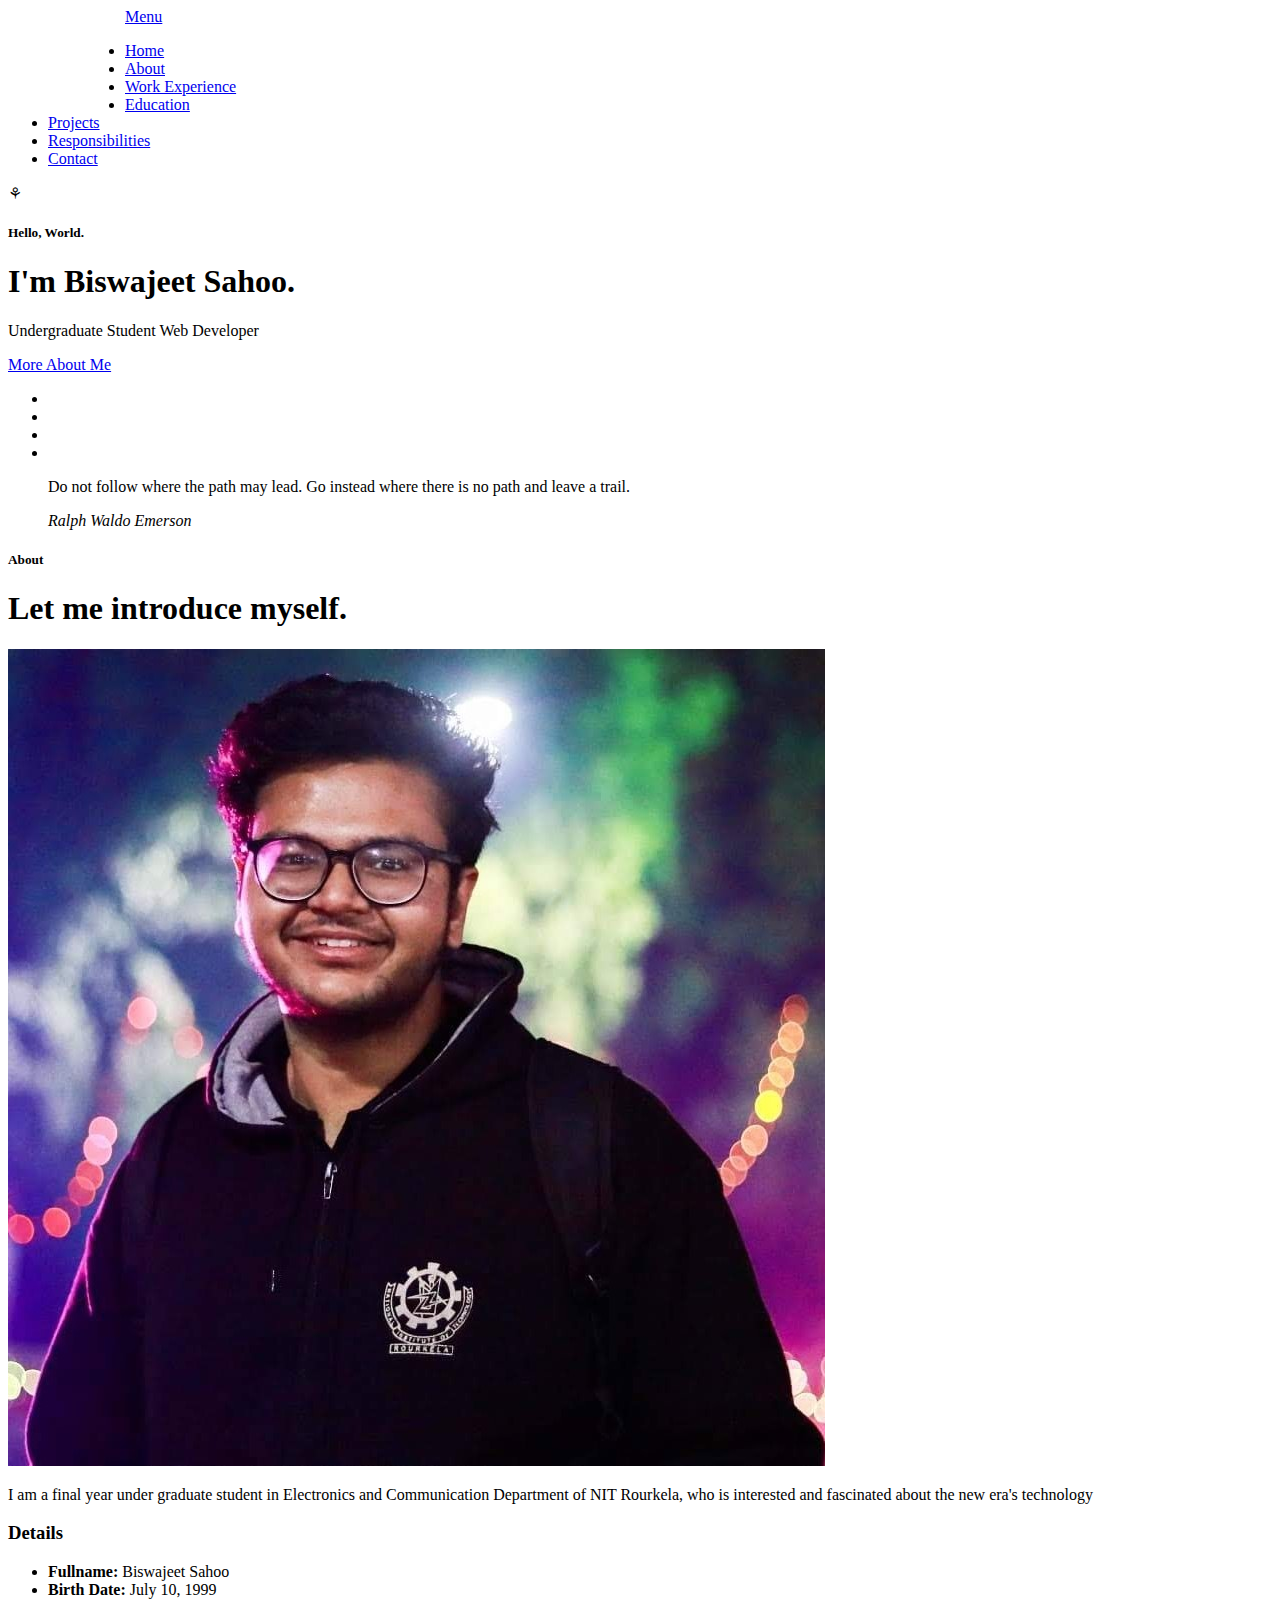
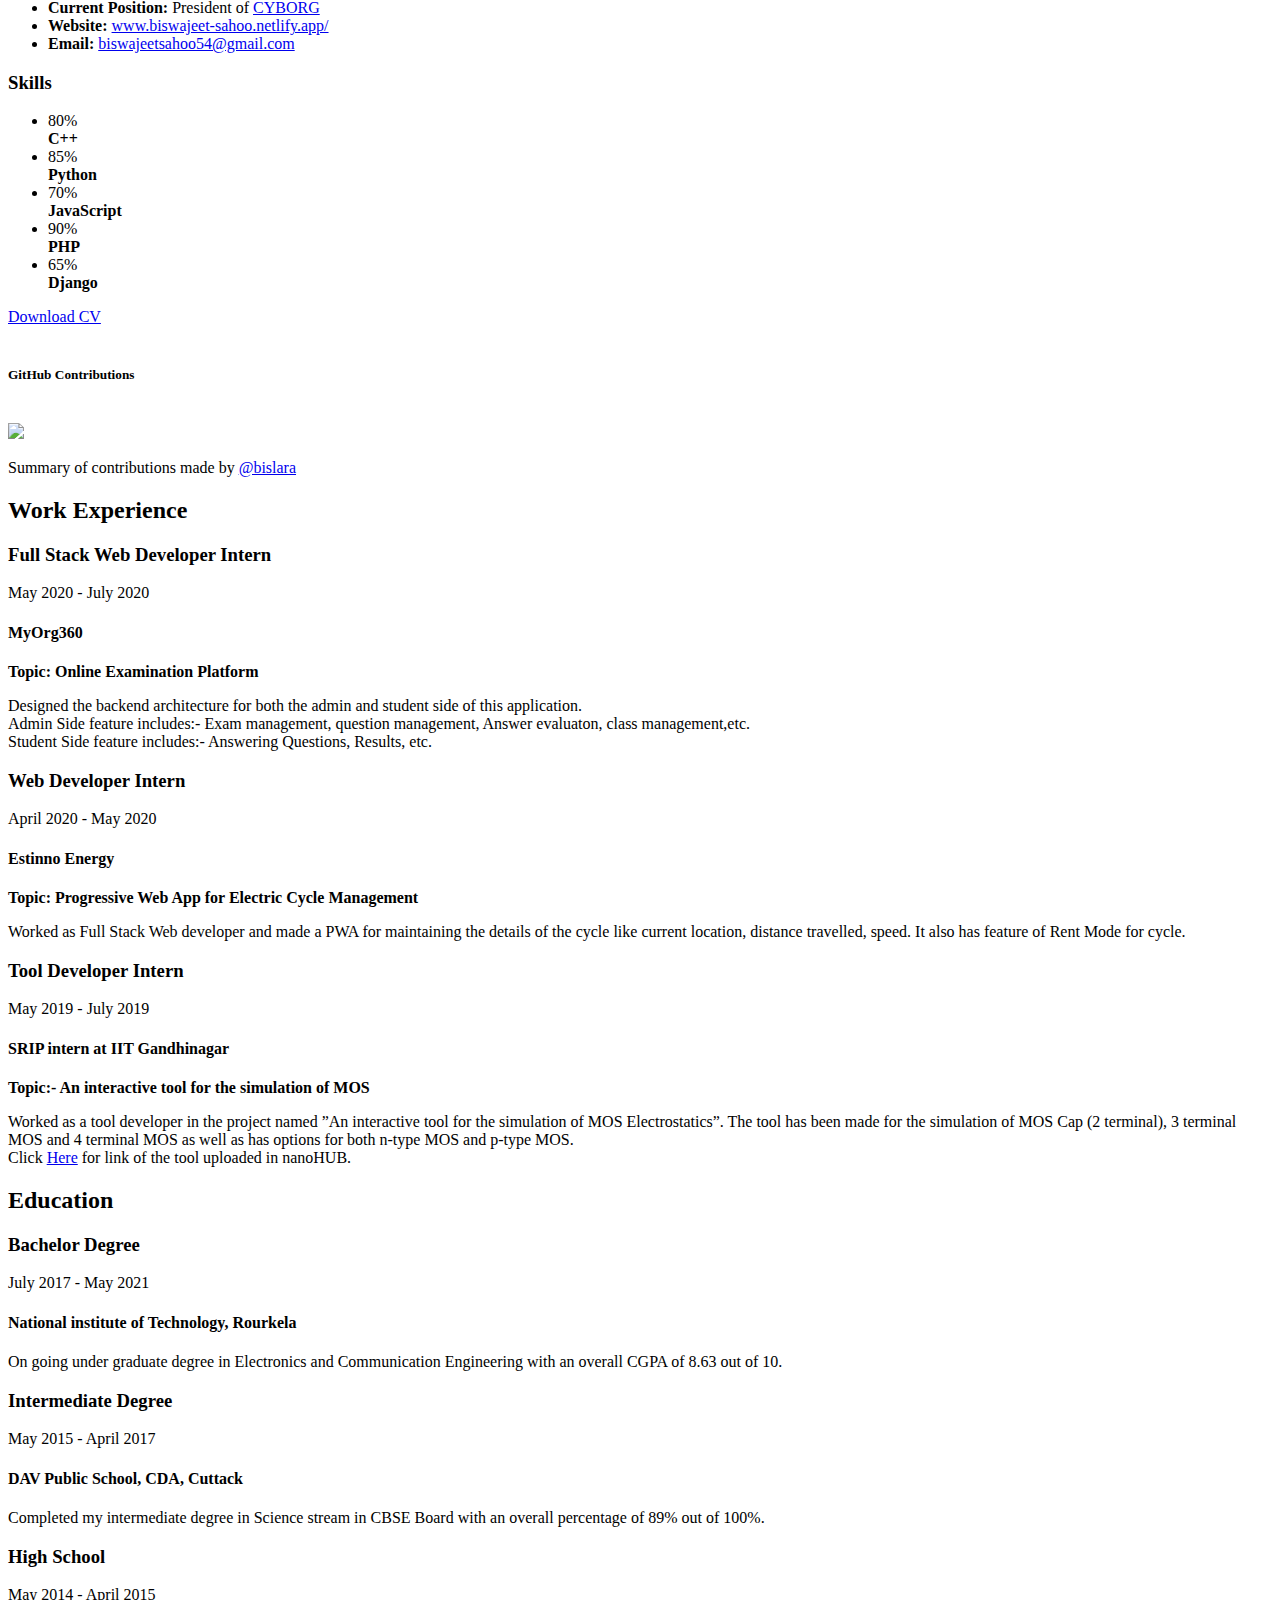
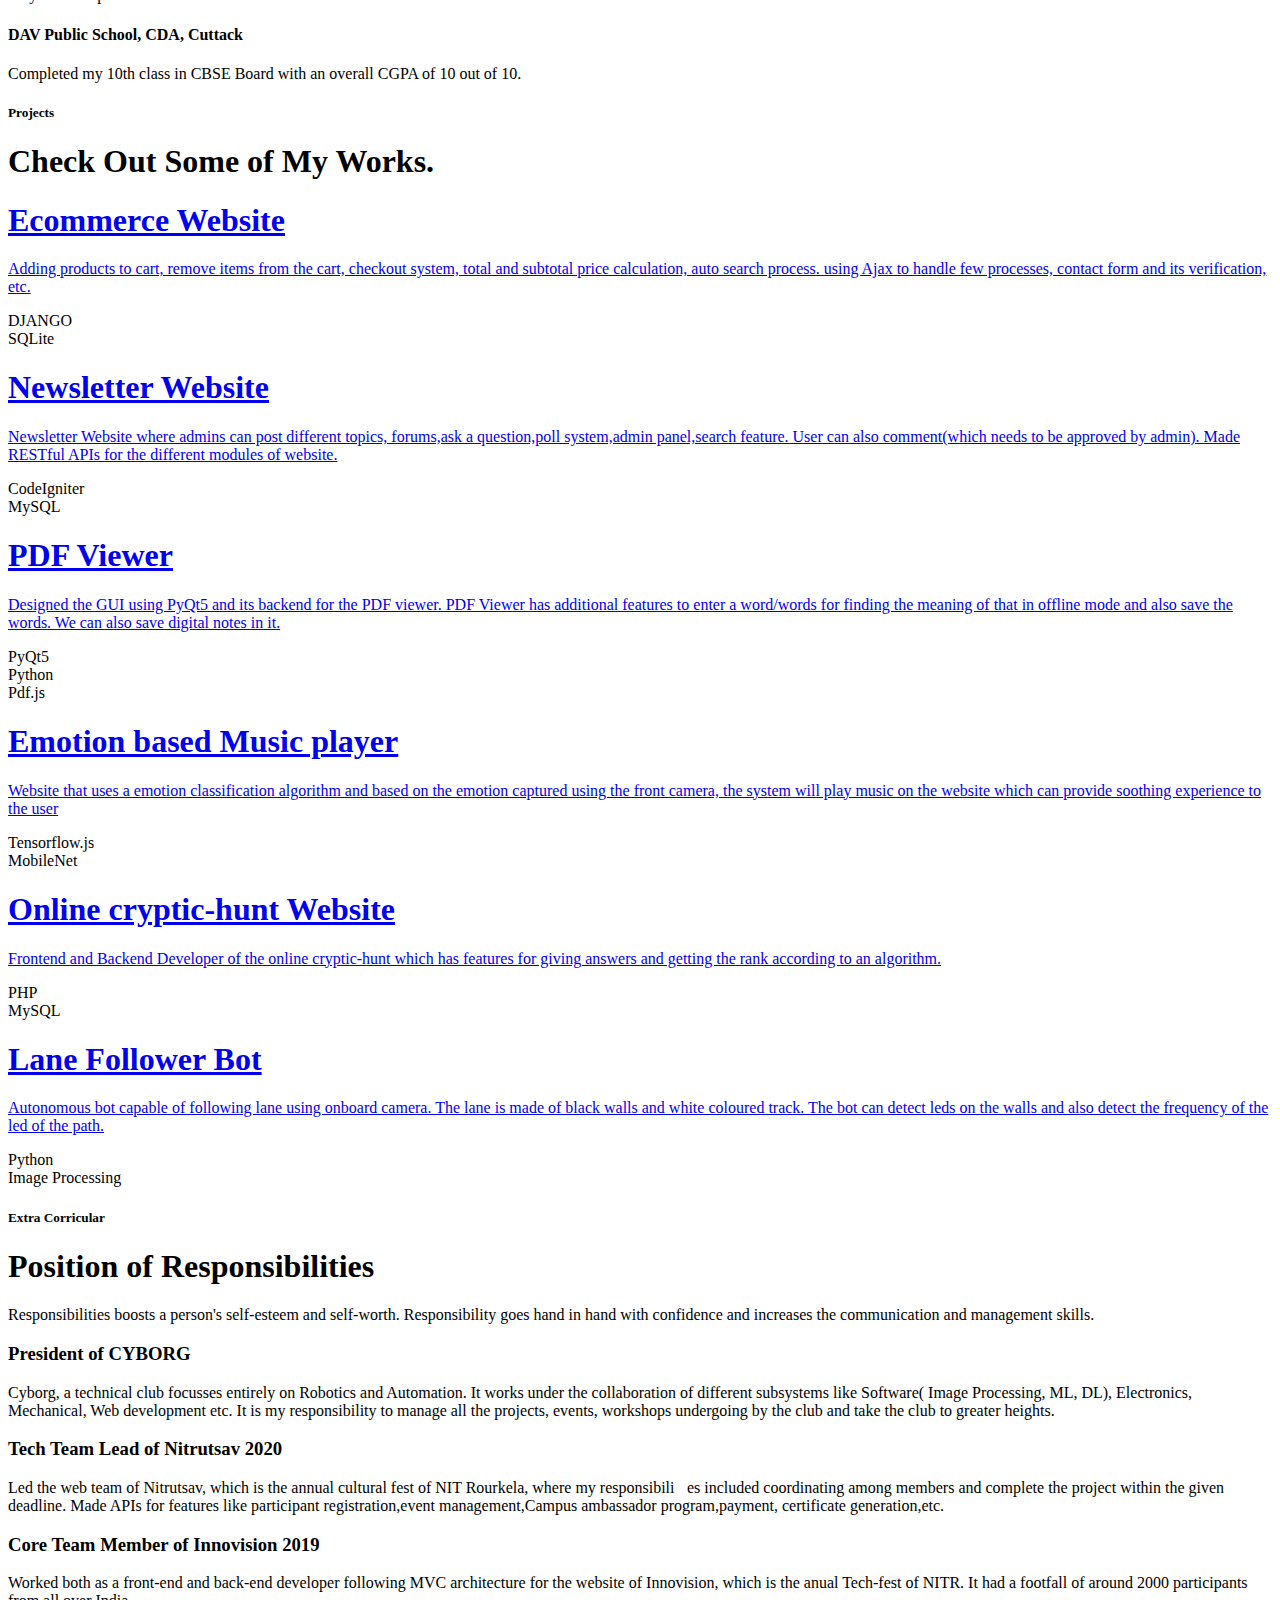
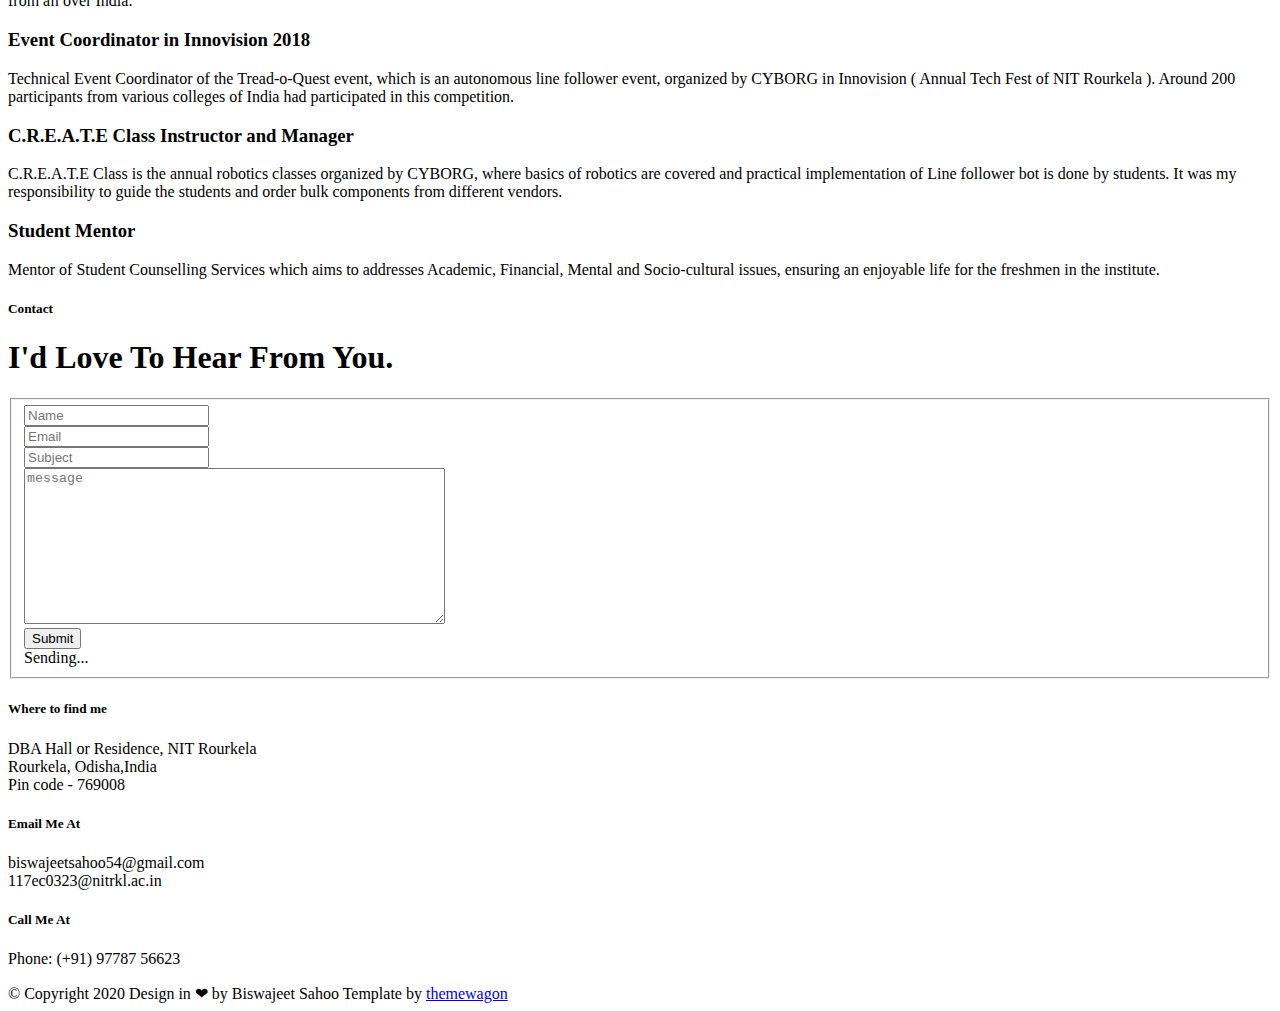
==== commit 36499f17: "Update index.html" ====
--- a/index.html
+++ b/index.html
@@ -58,8 +58,7 @@
    ================================================== -->
     <link rel="stylesheet" href="assets/css/base.css" />
     <link rel="stylesheet" href="assets/css/main.css" />
-    <link rel="stylesheet" href="assets/css/vendor.css" />
-    <link rel="stylesheet" href="assets/css/card_view.css" />
+    
 
     <!-- script
    ================================================== -->
@@ -125,6 +124,7 @@
           </nav>
         </div>
         <!-- /top-bar -->
+        <span class="toggle">&#9880;</span>
       </div>
       <!-- /row -->
     </header>
@@ -165,7 +165,7 @@
         <li>
           <a
             target="_blank"
-            href="https://www.linkedin.com/in/biswajeet-sahoo-172329171/"
+            href="https://www.linkedin.com/in/biswajeet-sahoo-lara/"
             ><i class="fa fa-linkedin"></i
           ></a>
         </li>
@@ -615,13 +615,12 @@
         <div class="card-grid-space">
           <div
             class="card"
-            href="#"
             style="
               --bg-img: url('https://image.freepik.com/free-photo/desktop-source-code-wallpaper-by-computer-language-with-coding-programming_33771-595.jpg');
             "
           >
             <div>
-              <a target="_blank" href="#">
+              <a target="_blank" href="https://www.facebook.com/epreuve.cyborg/">
                 <h1>Online cryptic-hunt Website</h1>
                 <p>
                   Frontend and Backend Developer of the online cryptic-hunt
